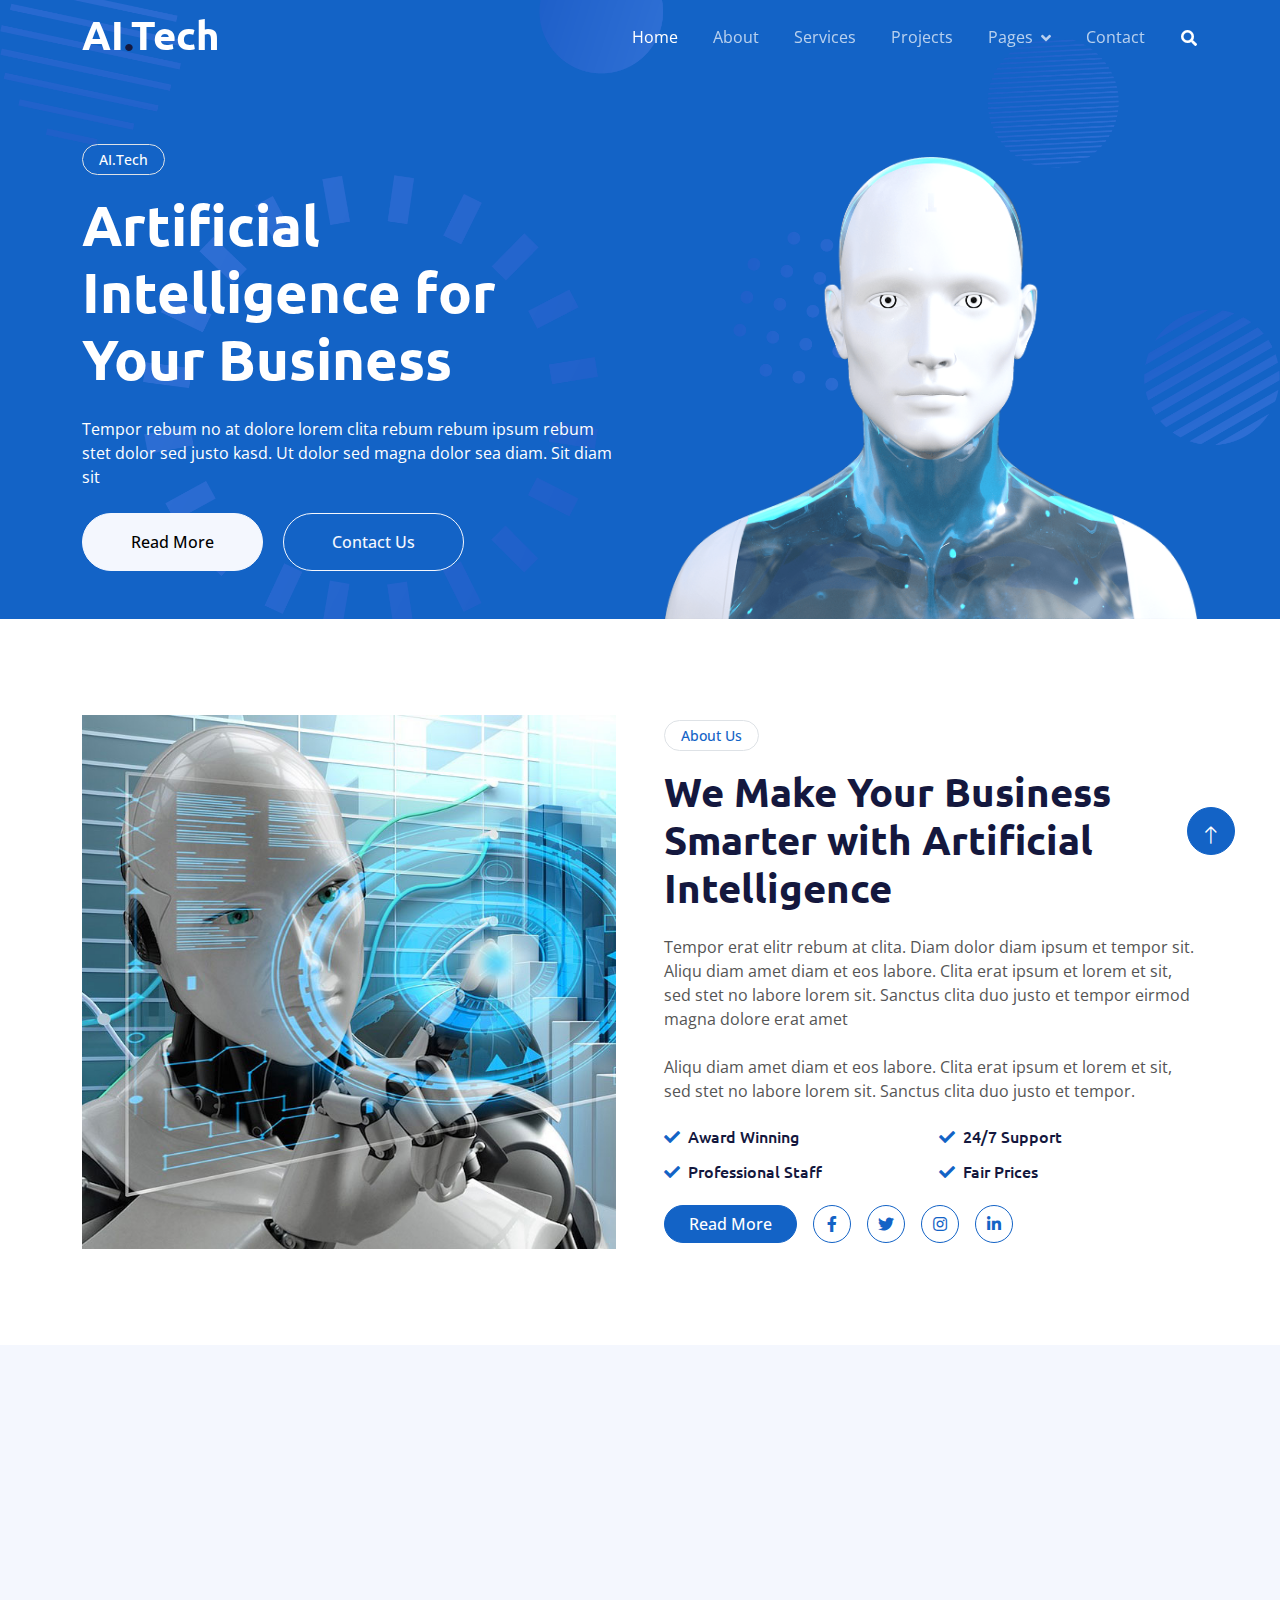
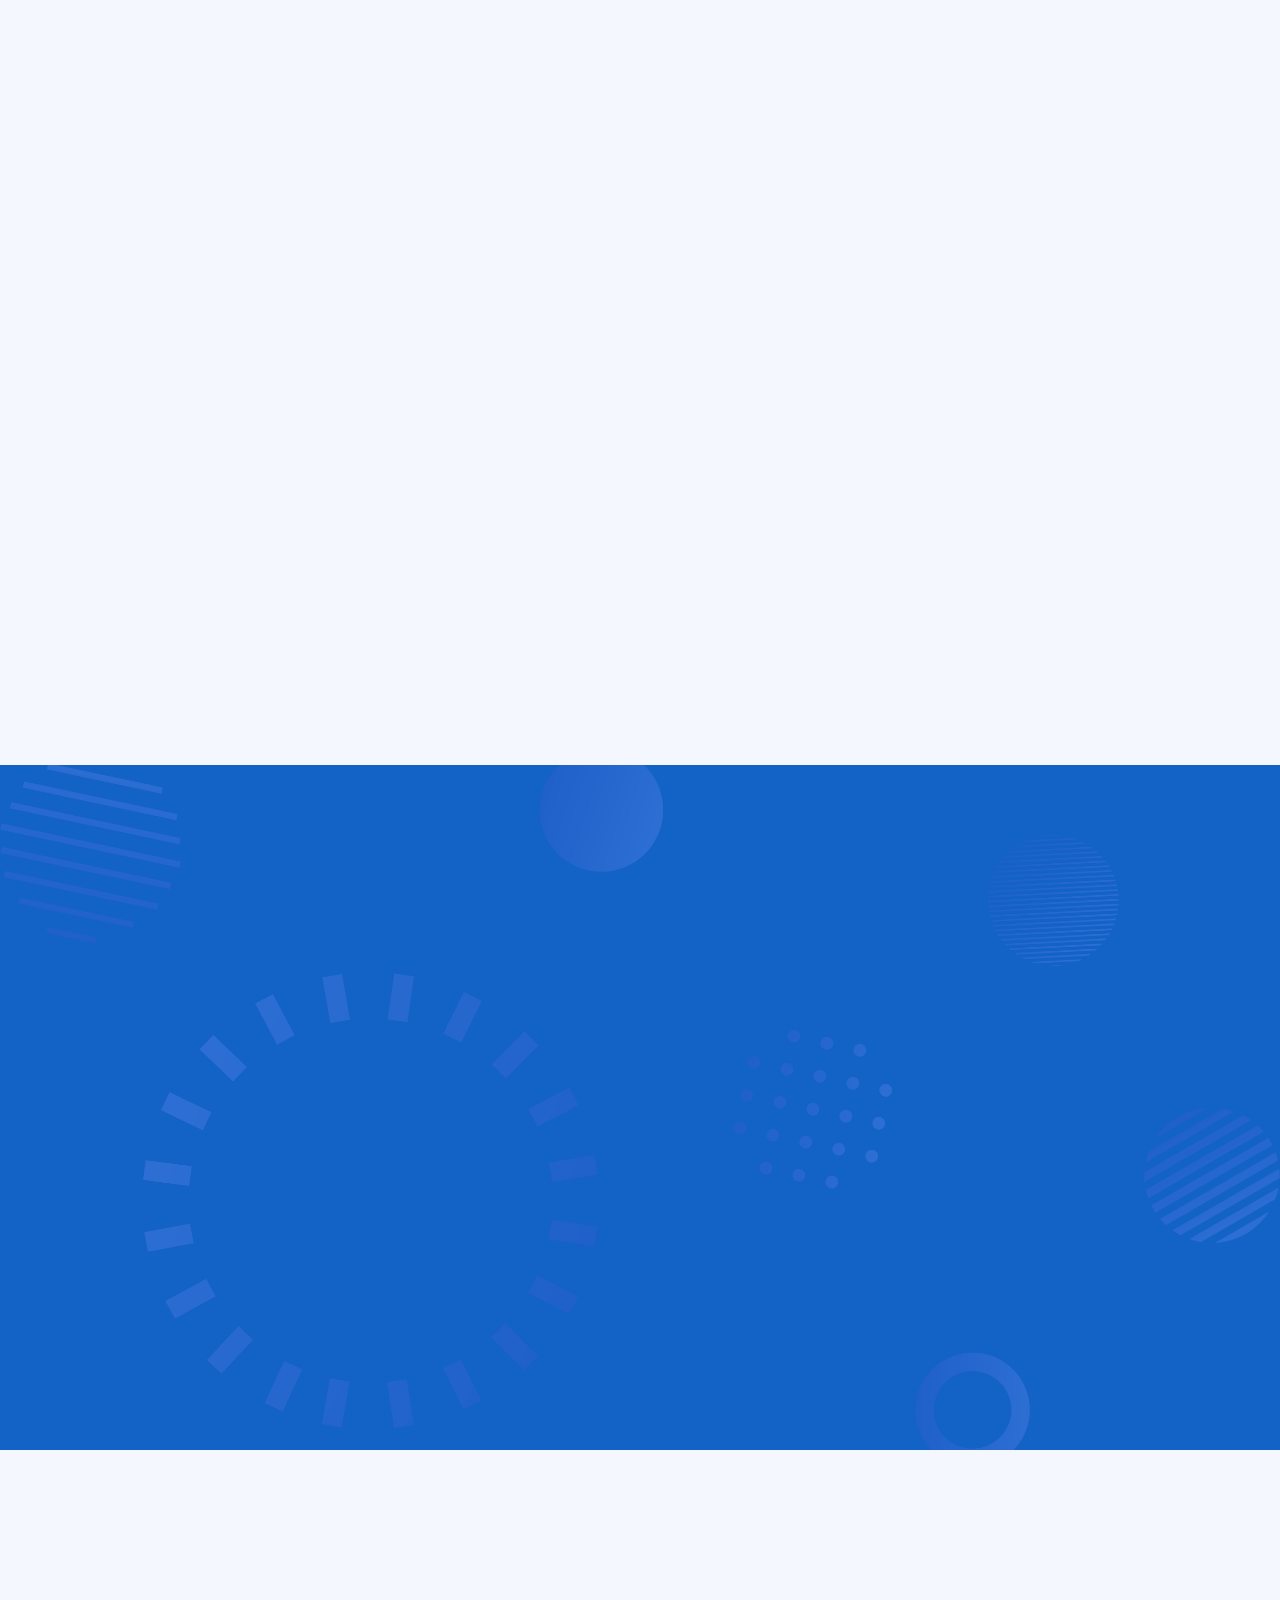
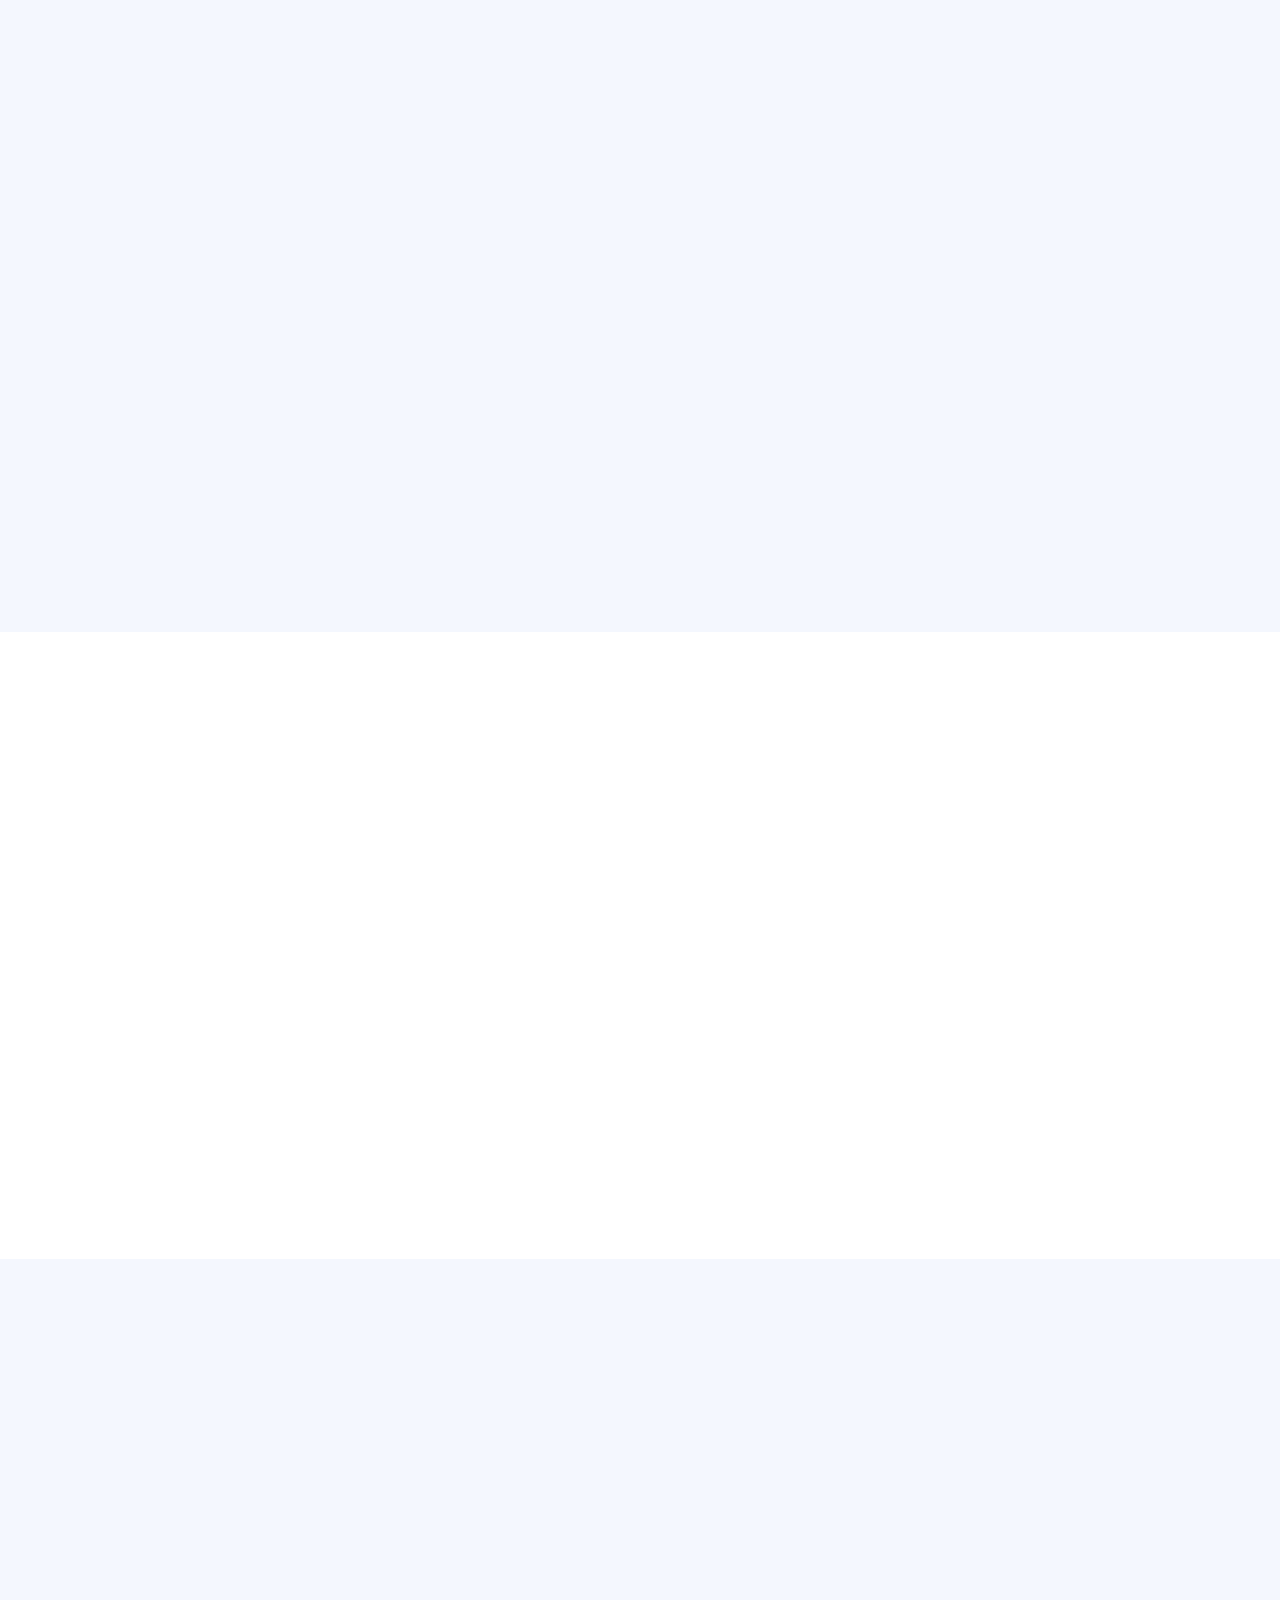
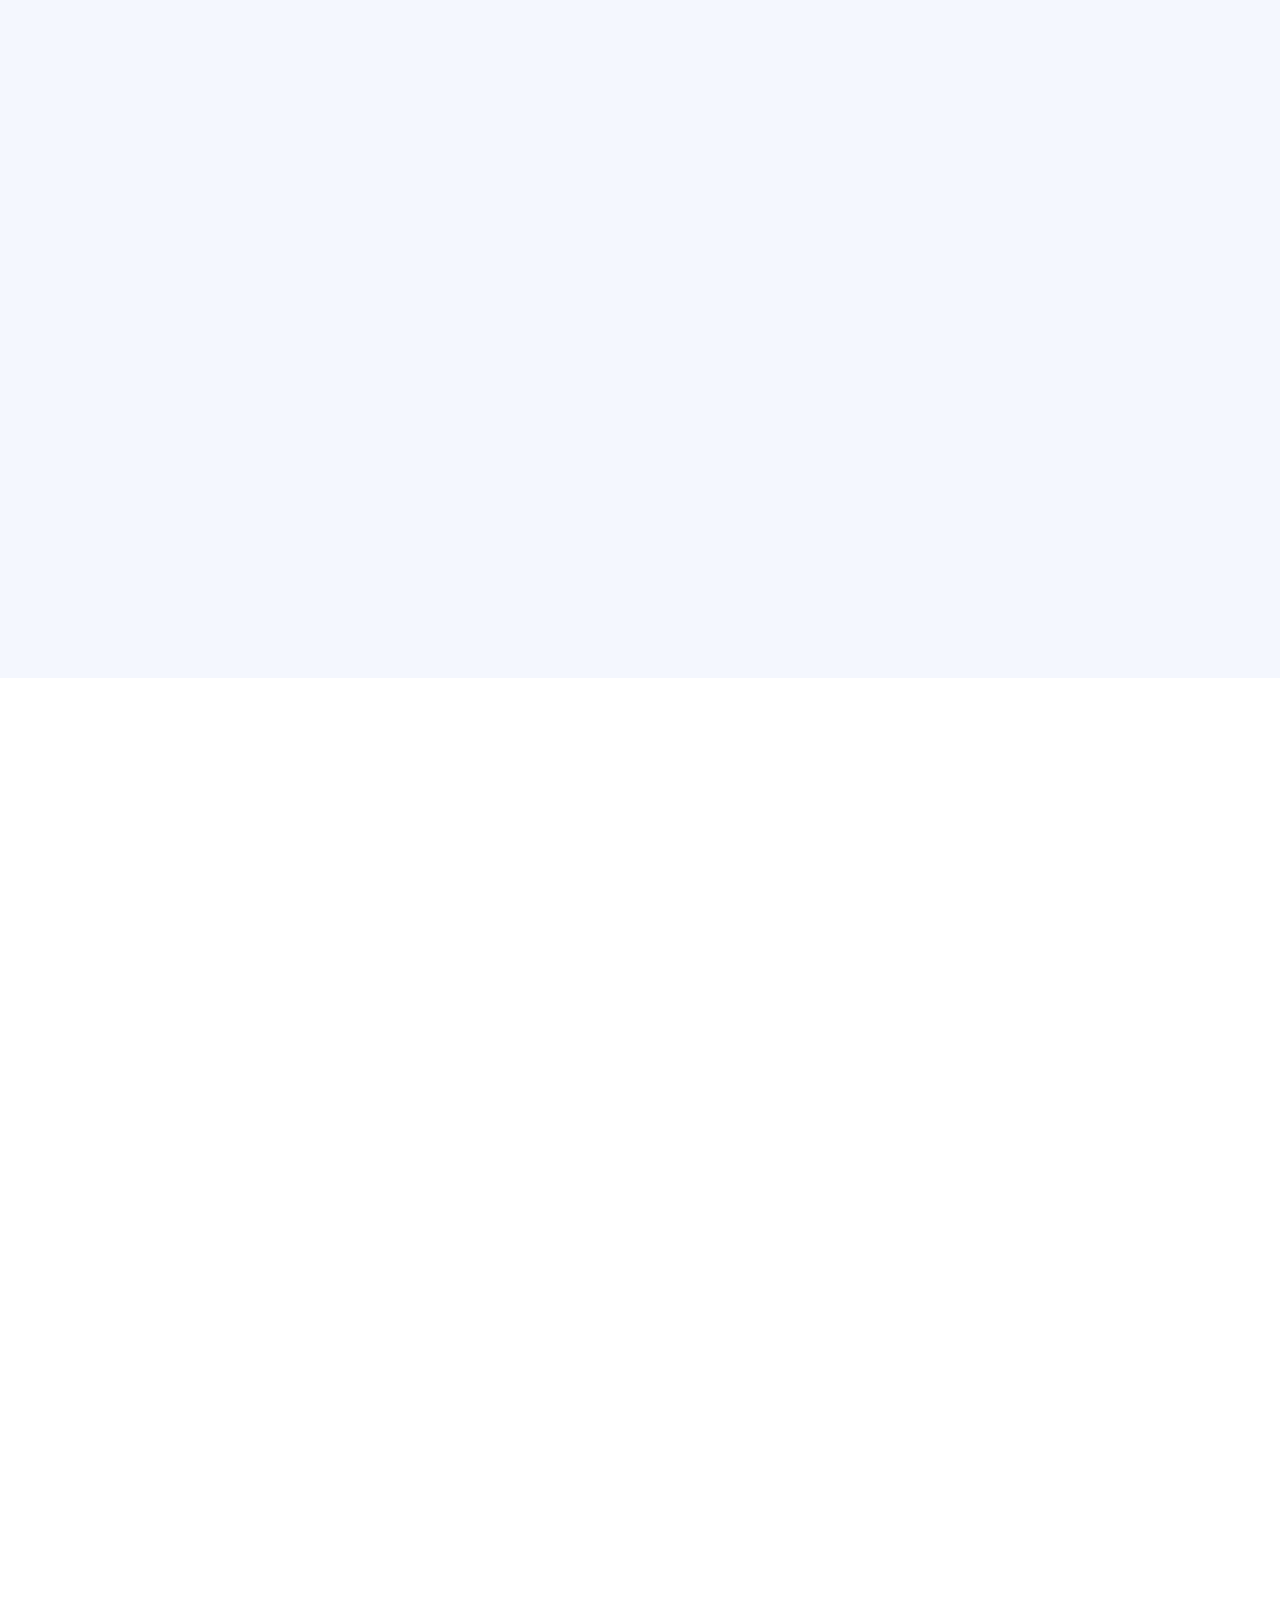
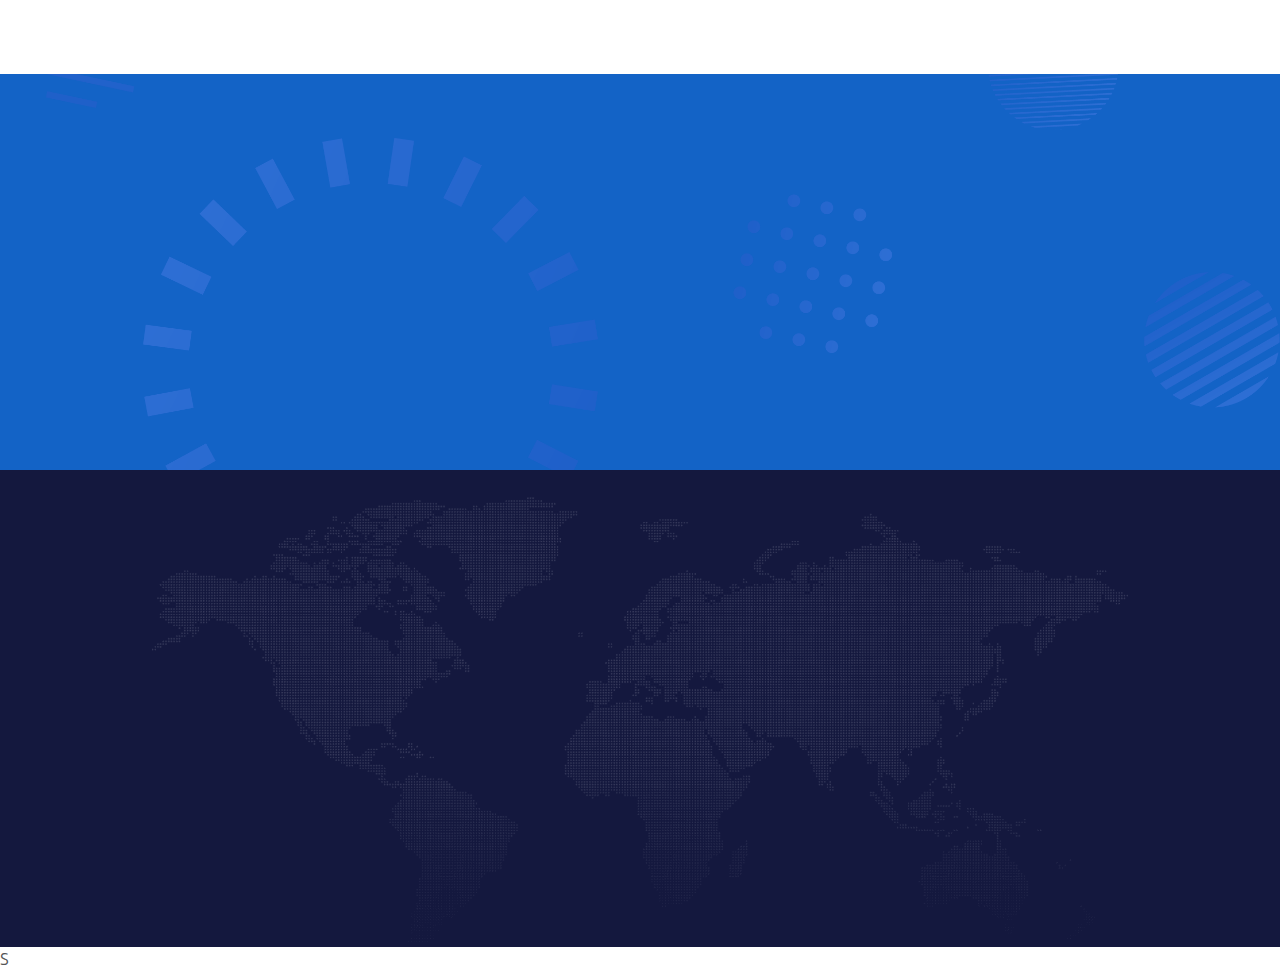
==== index.html @ c47f3b53 "Add files via upload" ====
<!DOCTYPE html>
<html lang="en">

<head>
    <meta charset="utf-8">
    <title> Artificial Intelligence</title>
    <meta content="width=device-width, initial-scale=1.0" name="viewport">
    <meta content="" name="keywords">
    <meta content="" name="description">

    <!-- Favicon -->
    <link href="img/favicon.ico" rel="icon">

    <!-- Google Web Fonts -->
    <link rel="preconnect" href="https://fonts.googleapis.com">
    <link rel="preconnect" href="https://fonts.gstatic.com" crossorigin>
    <link href="https://fonts.googleapis.com/css2?family=Open+Sans:wght@400;600&family=Ubuntu:wght@500;700&display=swap"
        rel="stylesheet">

    <!-- Icon Font Stylesheet -->
    <link href="https://cdnjs.cloudflare.com/ajax/libs/font-awesome/5.10.0/css/all.min.css" rel="stylesheet">
    <link href="https://cdn.jsdelivr.net/npm/bootstrap-icons@1.4.1/font/bootstrap-icons.css" rel="stylesheet">

    <!-- Libraries Stylesheet -->
    <link href="lib/animated/animate.min.css" rel="stylesheet">
    <link href="lib/owlcarousel/assets/owl.carousel.min.css" rel="stylesheet">

    <!-- Customized Bootstrap Stylesheet -->
    <link href="css/bootstrap.min.css" rel="stylesheet">

    <!-- Template Stylesheet -->
    <link href="css/style.css" rel="stylesheet">
</head>

<body>
    <!-- Spinner Start -->
    <div id="spinner"
        class="show bg-white position-fixed translate-middle w-100 vh-100 top-50 start-50 d-flex align-items-center justify-content-center">
        <div class="spinner-grow text-primary" style="width: 3rem; height: 3rem;" role="status">
            <span class="sr-only">Loading...</span>
        </div>
    </div>
    <!-- Spinner End -->


    <!-- Navbar Start -->
    <div class="container-fluid sticky-top">
        <div class="container">
            <nav class="navbar navbar-expand-lg navbar-dark p-0">
                <a href="index.html" class="navbar-brand">
                    <h1 class="text-white">AI<span class="text-dark">.</span>Tech</h1>
                </a>
                <button type="button" class="navbar-toggler ms-auto me-0" data-bs-toggle="collapse"
                    data-bs-target="#navbarCollapse">
                    <span class="navbar-toggler-icon"></span>
                </button>
                <div class="collapse navbar-collapse" id="navbarCollapse">
                    <div class="navbar-nav ms-auto">
                        <a href="index.html" class="nav-item nav-link active">Home</a>
                        <a href="about.html" class="nav-item nav-link">About</a>
                        <a href="service.html" class="nav-item nav-link">Services</a>
                        <a href="project.html" class="nav-item nav-link">Projects</a>
                        <div class="nav-item dropdown">
                            <a href="#" class="nav-link dropdown-toggle" data-bs-toggle="dropdown">Pages</a>
                            <div class="dropdown-menu bg-light mt-2">
                                <a href="feature.html" class="dropdown-item">Features</a>
                                <a href="team.html" class="dropdown-item">Our Team</a>
                                <a href="faq.html" class="dropdown-item">FAQs</a>
                                <a href="testimonial.html" class="dropdown-item">Testimonial</a>
                                <a href="404.html" class="dropdown-item">404 Page</a>
                            </div>
                        </div>
                        <a href="contact.html" class="nav-item nav-link">Contact</a>
                    </div>
                    <butaton type="button" class="btn text-white p-0 d-none d-lg-block" data-bs-toggle="modal"
                        data-bs-target="#searchModal"><i class="fa fa-search"></i></butaton>
                </div>
            </nav>
        </div>
    </div>
    <!-- Navbar End -->


    <!-- Hero Start -->
    <div class="container-fluid pt-5 bg-primary hero-header mb-5">
        <div class="container pt-5">
            <div class="row g-5 pt-5">
                <div class="col-lg-6 align-self-center text-center text-lg-start mb-lg-5">
                    <div class="btn btn-sm border rounded-pill text-white px-3 mb-3 animated slideInRight">AI.Tech</div>
                    <h1 class="display-4 text-white mb-4 animated slideInRight">Artificial Intelligence for Your Business</h1>
                    <p class="text-white mb-4 animated slideInRight">Tempor rebum no at dolore lorem clita rebum rebum ipsum
                        rebum stet dolor sed justo kasd. Ut dolor sed magna dolor sea diam. Sit diam sit</p>
                    <a href="" class="btn btn-light py-sm-3 px-sm-5 rounded-pill me-3 animated slideInRight">Read More</a>
                    <a href="" class="btn btn-outline-light py-sm-3 px-sm-5 rounded-pill animated slideInRight">Contact Us</a>
                </div>
                <div class="col-lg-6 align-self-end text-center text-lg-end">
                    <img class="img-fluid" src="img/hero-img.png" alt="">
                </div>
            </div>
        </div>
    </div>
    <!-- Hero End -->


    <!-- Full Screen Search Start -->
    <div class="modal fade" id="searchModal" tabindex="-1">
        <div class="modal-dialog modal-fullscreen">
            <div class="modal-content" style="background: rgba(20, 24, 62, 0.7);">
                <div class="modal-header border-0">
                    <button type="button" class="btn btn-square bg-white btn-close" data-bs-dismiss="modal"
                        aria-label="Close"></button>
                </div>
                <div class="modal-body d-flex align-items-center justify-content-center">
                    <div class="input-group" style="max-width: 600px;">
                        <input type="text" class="form-control bg-transparent border-light p-3"
                            placeholder="Type search keyword">
                        <button class="btn btn-light px-4"><i class="bi bi-search"></i></button>
                    </div>
                </div>
            </div>
        </div>
    </div>
    <!-- Full Screen Search End -->


    <!-- About Start -->
    <div class="container-fluid py-5">
        <div class="container">
            <div class="row g-5 align-items-center">
                <div class="col-lg-6 wow fadeIn" data-wow-delay="0.1s">
                    <div class="about-img">
                        <img class="img-fluid" src="img/about-img.jpg">
                    </div>
                </div>
                <div class="col-lg-6 wow fadeIn" data-wow-delay="0.5s">
                    <div class="btn btn-sm border rounded-pill text-primary px-3 mb-3">About Us</div>
                    <h1 class="mb-4">We Make Your Business Smarter with Artificial Intelligence</h1>
                    <p class="mb-4">Tempor erat elitr rebum at clita. Diam dolor diam ipsum et tempor sit. Aliqu diam
                        amet diam et eos labore. Clita erat ipsum et lorem et sit, sed stet no labore lorem sit. Sanctus
                        clita duo justo et tempor eirmod magna dolore erat amet</p>
                    <p class="mb-4">Aliqu diam amet diam et eos labore. Clita erat ipsum et lorem et sit, sed stet no
                        labore lorem sit. Sanctus clita duo justo et tempor.</p>
                    <div class="row g-3">
                        <div class="col-sm-6">
                            <h6 class="mb-3"><i class="fa fa-check text-primary me-2"></i>Award Winning</h6>
                            <h6 class="mb-0"><i class="fa fa-check text-primary me-2"></i>Professional Staff</h6>
                        </div>
                        <div class="col-sm-6">
                            <h6 class="mb-3"><i class="fa fa-check text-primary me-2"></i>24/7 Support</h6>
                            <h6 class="mb-0"><i class="fa fa-check text-primary me-2"></i>Fair Prices</h6>
                        </div>
                    </div>
                    <div class="d-flex align-items-center mt-4">
                        <a class="btn btn-primary rounded-pill px-4 me-3" href="">Read More</a>
                        <a class="btn btn-outline-primary btn-square me-3" href=""><i class="fab fa-facebook-f"></i></a>
                        <a class="btn btn-outline-primary btn-square me-3" href=""><i class="fab fa-twitter"></i></a>
                        <a class="btn btn-outline-primary btn-square me-3" href=""><i class="fab fa-instagram"></i></a>
                        <a class="btn btn-outline-primary btn-square" href=""><i class="fab fa-linkedin-in"></i></a>
                    </div>
                </div>
            </div>
        </div>
    </div>
    <!-- About End -->


    <!-- Service Start -->
    <div class="container-fluid bg-light mt-5 py-5">
        <div class="container py-5">
            <div class="row g-5 align-items-center">
                <div class="col-lg-5 wow fadeIn" data-wow-delay="0.1s">
                    <div class="btn btn-sm border rounded-pill text-primary px-3 mb-3">Our Services</div>
                    <h1 class="mb-4">Our Excellent AI Solutions for Your Business</h1>
                    <p class="mb-4">Tempor erat elitr rebum at clita. Diam dolor diam ipsum et tempor sit. Aliqu diam
                        amet diam et eos labore. Clita erat ipsum et lorem et sit, sed stet no labore lorem sit. Sanctus
                        clita duo justo et tempor eirmod magna dolore erat amet</p>
                    <a class="btn btn-primary rounded-pill px-4" href="">Read More</a>
                </div>
                <div class="col-lg-7">
                    <div class="row g-4">
                        <div class="col-md-6">
                            <div class="row g-4">
                                <div class="col-12 wow fadeIn" data-wow-delay="0.1s">
                                    <div class="service-item d-flex flex-column justify-content-center text-center rounded">
                                        <div class="service-icon btn-square">
                                            <i class="fa fa-robot fa-2x"></i>
                                        </div>
                                        <h5 class="mb-3">Robotic Automation</h5>
                                        <p>Erat ipsum justo amet duo et elitr dolor, est duo duo eos lorem sed diam stet
                                            diam sed stet lorem.</p>
                                        <a class="btn px-3 mt-auto mx-auto" href="">Read More</a>
                                    </div>
                                </div>
                                <div class="col-12 wow fadeIn" data-wow-delay="0.5s">
                                    <div class="service-item d-flex flex-column justify-content-center text-center rounded">
                                        <div class="service-icon btn-square">
                                            <i class="fa fa-power-off fa-2x"></i>
                                        </div>
                                        <h5 class="mb-3">Machine learning</h5>
                                        <p>Erat ipsum justo amet duo et elitr dolor, est duo duo eos lorem sed diam stet
                                            diam sed stet lorem.</p>
                                        <a class="btn px-3 mt-auto mx-auto" href="">Read More</a>
                                    </div>
                                </div>
                            </div>
                        </div>
                        <div class="col-md-6 pt-md-4">
                            <div class="row g-4">
                                <div class="col-12 wow fadeIn" data-wow-delay="0.3s">
                                    <div class="service-item d-flex flex-column justify-content-center text-center rounded">
                                        <div class="service-icon btn-square">
                                            <i class="fa fa-graduation-cap fa-2x"></i>
                                        </div>
                                        <h5 class="mb-3">Education & Science</h5>
                                        <p>Erat ipsum justo amet duo et elitr dolor, est duo duo eos lorem sed diam stet
                                            diam sed stet lorem.</p>
                                        <a class="btn px-3 mt-auto mx-auto" href="">Read More</a>
                                    </div>
                                </div>
                                <div class="col-12 wow fadeIn" data-wow-delay="0.7s">
                                    <div class="service-item d-flex flex-column justify-content-center text-center rounded">
                                        <div class="service-icon btn-square">
                                            <i class="fa fa-brain fa-2x"></i>
                                        </div>
                                        <h5 class="mb-3">Predictive Analysis</h5>
                                        <p>Erat ipsum justo amet duo et elitr dolor, est duo duo eos lorem sed diam stet
                                            diam sed stet lorem.</p>
                                        <a class="btn px-3 mt-auto mx-auto" href="">Read More</a>
                                    </div>
                                </div>
                            </div>
                        </div>
                    </div>
                </div>
            </div>
        </div>
    </div>
    <!-- Service End -->


    <!-- Feature Start -->
    <div class="container-fluid bg-primary feature pt-5">
        <div class="container pt-5">
            <div class="row g-5">
                <div class="col-lg-6 align-self-center mb-md-5 pb-md-5 wow fadeIn" data-wow-delay="0.3s">
                    <div class="btn btn-sm border rounded-pill text-white px-3 mb-3">Why Choose Us</div>
                    <h1 class="text-white mb-4">We're Best in AI Industry with 10 Years of Experience</h1>
                    <p class="text-light mb-4">Aliqu diam amet diam et eos labore. Clita erat ipsum et lorem et sit, sed
                        stet no labore lorem sit. Sanctus clita duo justo et tempor</p>
                    <div class="d-flex align-items-center text-white mb-3">
                        <div class="btn-sm-square bg-white text-primary rounded-circle me-3">
                            <i class="fa fa-check"></i>
                        </div>
                        <span>Diam dolor diam ipsum et tempor sit</span>
                    </div>
                    <div class="d-flex align-items-center text-white mb-3">
                        <div class="btn-sm-square bg-white text-primary rounded-circle me-3">
                            <i class="fa fa-check"></i>
                        </div>
                        <span>Diam dolor diam ipsum et tempor sit</span>
                    </div>
                    <div class="d-flex align-items-center text-white mb-3">
                        <div class="btn-sm-square bg-white text-primary rounded-circle me-3">
                            <i class="fa fa-check"></i>
                        </div>
                        <span>Diam dolor diam ipsum et tempor sit</span>
                    </div>
                    <div class="row g-4 pt-3">
                        <div class="col-sm-6">
                            <div class="d-flex rounded p-3" style="background: rgba(256, 256, 256, 0.1);">
                                <i class="fa fa-users fa-3x text-white"></i>
                                <div class="ms-3">
                                    <h2 class="text-white mb-0" data-toggle="counter-up">9999</h2>
                                    <p class="text-white mb-0">Happy Clients</p>
                                </div>
                            </div>
                        </div>
                        <div class="col-sm-6">
                            <div class="d-flex rounded p-3" style="background: rgba(256, 256, 256, 0.1);">
                                <i class="fa fa-check fa-3x text-white"></i>
                                <div class="ms-3">
                                    <h2 class="text-white mb-0" data-toggle="counter-up">9999</h2>
                                    <p class="text-white mb-0">Project Complete</p>
                                </div>
                            </div>
                        </div>
                    </div>
                </div>
                <div class="col-lg-6 align-self-end text-center text-md-end wow fadeIn" data-wow-delay="0.5s">
                    <img class="img-fluid" src="img/feature.png" alt="">
                </div>
            </div>
        </div>
    </div>
    <!-- Feature End -->


    <!-- Case Start -->
    <div class="container-fluid bg-light py-5">
        <div class="container py-5">
            <div class="mx-auto text-center wow fadeIn" data-wow-delay="0.1s" style="max-width: 500px;">
                <div class="btn btn-sm border rounded-pill text-primary px-3 mb-3">Case Study</div>
                <h1 class="mb-4">Explore Our Recent AI Case Studies</h1>
            </div>
            <div class="row g-4">
                <div class="col-lg-4 wow fadeIn" data-wow-delay="0.3s">
                    <div class="case-item position-relative overflow-hidden rounded mb-2">
                        <img class="img-fluid" src="img/project-1.jpg" alt="">
                        <a class="case-overlay text-decoration-none" href="">
                            <small>Robotic Automation</small>
                            <h5 class="lh-base text-white mb-3">Lorem elitr magna stet eirmod labore amet labore clita
                            </h5>
                            <span class="btn btn-square btn-primary"><i class="fa fa-arrow-right"></i></span>
                        </a>
                    </div>
                </div>
                <div class="col-lg-4 wow fadeIn" data-wow-delay="0.5s">
                    <div class="case-item position-relative overflow-hidden rounded mb-2">
                        <img class="img-fluid" src="img/project-2.jpg" alt="">
                        <a class="case-overlay text-decoration-none" href="">
                            <small>Machine learning</small>
                            <h5 class="lh-base text-white mb-3">Lorem elitr magna stet eirmod labore amet labore clita
                            </h5>
                            <span class="btn btn-square btn-primary"><i class="fa fa-arrow-right"></i></span>
                        </a>
                    </div>
                </div>
                <div class="col-lg-4 wow fadeIn" data-wow-delay="0.7s">
                    <div class="case-item position-relative overflow-hidden rounded mb-2">
                        <img class="img-fluid" src="img/project-3.jpg" alt="">
                        <a class="case-overlay text-decoration-none" href="">
                            <small>Predictive Analysis</small>
                            <h5 class="lh-base text-white mb-3">Lorem elitr magna stet eirmod labore amet labore clita
                            </h5>
                            <span class="btn btn-square btn-primary"><i class="fa fa-arrow-right"></i></span>
                        </a>
                    </div>
                </div>
            </div>
        </div>
    </div>
    <!-- Case End -->


    <!-- FAQs Start -->
    <div class="container-fluid py-5">
        <div class="container py-5">
            <div class="mx-auto text-center wow fadeIn" data-wow-delay="0.1s" style="max-width: 500px;">
                <div class="btn btn-sm border rounded-pill text-primary px-3 mb-3">Popular FAQs</div>
                <h1 class="mb-4">Frequently Asked Questions</h1>
            </div>
            <div class="row">
                <div class="col-lg-6">
                    <div class="accordion" id="accordionFAQ1">
                        <div class="accordion-item wow fadeIn" data-wow-delay="0.1s">
                            <h2 class="accordion-header" id="headingOne">
                                <button class="accordion-button collapsed" type="button" data-bs-toggle="collapse"
                                    data-bs-target="#collapseOne" aria-expanded="false" aria-controls="collapseOne">
                                    How to build a website?
                                </button>
                            </h2>
                            <div id="collapseOne" class="accordion-collapse collapse" aria-labelledby="headingOne"
                                data-bs-parent="#accordionFAQ1">
                                <div class="accordion-body">
                                    Dolor nonumy tempor elitr et rebum ipsum sit duo duo. Diam sed sed magna et magna diam aliquyam amet dolore ipsum erat duo. Sit rebum magna duo labore no diam.
                                </div>
                            </div>
                        </div>
                        <div class="accordion-item wow fadeIn" data-wow-delay="0.2s">
                            <h2 class="accordion-header" id="headingTwo">
                                <button class="accordion-button collapsed" type="button" data-bs-toggle="collapse"
                                    data-bs-target="#collapseTwo" aria-expanded="false" aria-controls="collapseTwo">
                                    How long will it take to get a new website?
                                </button>
                            </h2>
                            <div id="collapseTwo" class="accordion-collapse collapse" aria-labelledby="headingTwo"
                                data-bs-parent="#accordionFAQ1">
                                <div class="accordion-body">
                                    Dolor nonumy tempor elitr et rebum ipsum sit duo duo. Diam sed sed magna et magna diam aliquyam amet dolore ipsum erat duo. Sit rebum magna duo labore no diam.
                                </div>
                            </div>
                        </div>
                        <div class="accordion-item wow fadeIn" data-wow-delay="0.3s">
                            <h2 class="accordion-header" id="headingThree">
                                <button class="accordion-button collapsed" type="button" data-bs-toggle="collapse"
                                    data-bs-target="#collapseThree" aria-expanded="false" aria-controls="collapseThree">
                                    Do you only create HTML websites?
                                </button>
                            </h2>
                            <div id="collapseThree" class="accordion-collapse collapse" aria-labelledby="headingThree"
                                data-bs-parent="#accordionFAQ1">
                                <div class="accordion-body">
                                    Dolor nonumy tempor elitr et rebum ipsum sit duo duo. Diam sed sed magna et magna diam aliquyam amet dolore ipsum erat duo. Sit rebum magna duo labore no diam.
                                </div>
                            </div>
                        </div>
                        <div class="accordion-item wow fadeIn" data-wow-delay="0.4s">
                            <h2 class="accordion-header" id="headingFour">
                                <button class="accordion-button collapsed" type="button" data-bs-toggle="collapse"
                                    data-bs-target="#collapseFour" aria-expanded="true" aria-controls="collapseFour">
                                    Will my website be mobile-friendly?
                                </button>
                            </h2>
                            <div id="collapseFour" class="accordion-collapse collapse" aria-labelledby="headingFour"
                                data-bs-parent="#accordionFAQ1">
                                <div class="accordion-body">
                                    Dolor nonumy tempor elitr et rebum ipsum sit duo duo. Diam sed sed magna et magna diam aliquyam amet dolore ipsum erat duo. Sit rebum magna duo labore no diam.
                                </div>
                            </div>
                        </div>
                    </div>
                </div>
                <div class="col-lg-6">
                    <div class="accordion" id="accordionFAQ2">
                        <div class="accordion-item wow fadeIn" data-wow-delay="0.5s">
                            <h2 class="accordion-header" id="headingFive">
                                <button class="accordion-button collapsed" type="button" data-bs-toggle="collapse"
                                    data-bs-target="#collapseFive" aria-expanded="false" aria-controls="collapseFive">
                                    Will you maintain my site for me?
                                </button>
                            </h2>
                            <div id="collapseFive" class="accordion-collapse collapse" aria-labelledby="headingFive"
                                data-bs-parent="#accordionFAQ2">
                                <div class="accordion-body">
                                    Dolor nonumy tempor elitr et rebum ipsum sit duo duo. Diam sed sed magna et magna diam aliquyam amet dolore ipsum erat duo. Sit rebum magna duo labore no diam.
                                </div>
                            </div>
                        </div>
                        <div class="accordion-item wow fadeIn" data-wow-delay="0.6s">
                            <h2 class="accordion-header" id="headingSix">
                                <button class="accordion-button collapsed" type="button" data-bs-toggle="collapse"
                                    data-bs-target="#collapseSix" aria-expanded="false" aria-controls="collapseSix">
                                    I’m on a strict budget. Do you have any low cost options?
                                </button>
                            </h2>
                            <div id="collapseSix" class="accordion-collapse collapse" aria-labelledby="headingSix"
                                data-bs-parent="#accordionFAQ2">
                                <div class="accordion-body">
                                    Dolor nonumy tempor elitr et rebum ipsum sit duo duo. Diam sed sed magna et magna diam aliquyam amet dolore ipsum erat duo. Sit rebum magna duo labore no diam.
                                </div>
                            </div>
                        </div>
                        <div class="accordion-item wow fadeIn" data-wow-delay="0.7s">
                            <h2 class="accordion-header" id="headingSeven">
                                <button class="accordion-button collapsed" type="button" data-bs-toggle="collapse"
                                    data-bs-target="#collapseSeven" aria-expanded="false" aria-controls="collapseSeven">
                                    Will you maintain my site for me?
                                </button>
                            </h2>
                            <div id="collapseSeven" class="accordion-collapse collapse" aria-labelledby="headingSeven"
                                data-bs-parent="#accordionFAQ2">
                                <div class="accordion-body">
                                    Dolor nonumy tempor elitr et rebum ipsum sit duo duo. Diam sed sed magna et magna diam aliquyam amet dolore ipsum erat duo. Sit rebum magna duo labore no diam.
                                </div>
                            </div>
                        </div>
                        <div class="accordion-item wow fadeIn" data-wow-delay="0.8s">
                            <h2 class="accordion-header" id="headingEight">
                                <button class="accordion-button collapsed" type="button" data-bs-toggle="collapse"
                                    data-bs-target="#collapseEight" aria-expanded="false" aria-controls="collapseEight">
                                    I’m on a strict budget. Do you have any low cost options?
                                </button>
                            </h2>
                            <div id="collapseEight" class="accordion-collapse collapse" aria-labelledby="headingEight"
                                data-bs-parent="#accordionFAQ2">
                                <div class="accordion-body">
                                    Dolor nonumy tempor elitr et rebum ipsum sit duo duo. Diam sed sed magna et magna diam aliquyam amet dolore ipsum erat duo. Sit rebum magna duo labore no diam.
                                </div>
                            </div>
                        </div>
                    </div>
                </div>
            </div>
        </div>
    </div>
    <!-- FAQs Start -->


    <!-- Team Start -->
    <div class="container-fluid bg-light py-5">
        <div class="container py-5">
            <div class="row g-5 align-items-center">
                <div class="col-lg-5 wow fadeIn" data-wow-delay="0.1s">
                    <div class="btn btn-sm border rounded-pill text-primary px-3 mb-3">Our Team</div>
                    <h1 class="mb-4">Meet Our Experienced Team Members</h1>
                    <p class="mb-4">Tempor erat elitr rebum at clita. Diam dolor diam ipsum et tempor sit. Aliqu diam
                        amet diam et eos labore. Clita erat ipsum et lorem et sit, sed stet no labore lorem sit. Sanctus
                        clita duo justo et tempor eirmod magna dolore erat amet</p>
                    <a class="btn btn-primary rounded-pill px-4" href="">Read More</a>
                </div>
                <div class="col-lg-7">
                    <div class="row g-4">
                        <div class="col-md-6">
                            <div class="row g-4">
                                <div class="col-12 wow fadeIn" data-wow-delay="0.1s">
                                    <div class="team-item bg-white text-center rounded p-4 pt-0">
                                        <img class="img-fluid rounded-circle p-4" src="img/team-1.jpg" alt="">
                                        <h5 class="mb-0">Boris Johnson</h5>
                                        <small>Founder & CEO</small>
                                        <div class="d-flex justify-content-center mt-3">
                                            <a class="btn btn-square btn-primary m-1" href=""><i
                                                    class="fab fa-facebook-f"></i></a>
                                            <a class="btn btn-square btn-primary m-1" href=""><i
                                                    class="fab fa-twitter"></i></a>
                                            <a class="btn btn-square btn-primary m-1" href=""><i
                                                    class="fab fa-instagram"></i></a>
                                            <a class="btn btn-square btn-primary m-1" href=""><i
                                                    class="fab fa-linkedin-in"></i></a>
                                        </div>
                                    </div>
                                </div>
                                <div class="col-12 wow fadeIn" data-wow-delay="0.5s">
                                    <div class="team-item bg-white text-center rounded p-4 pt-0">
                                        <img class="img-fluid rounded-circle p-4" src="img/team-2.jpg" alt="">
                                        <h5 class="mb-0">Adam Crew</h5>
                                        <small>Executive Manager</small>
                                        <div class="d-flex justify-content-center mt-3">
                                            <a class="btn btn-square btn-primary m-1" href=""><i
                                                    class="fab fa-facebook-f"></i></a>
                                            <a class="btn btn-square btn-primary m-1" href=""><i
                                                    class="fab fa-twitter"></i></a>
                                            <a class="btn btn-square btn-primary m-1" href=""><i
                                                    class="fab fa-instagram"></i></a>
                                            <a class="btn btn-square btn-primary m-1" href=""><i
                                                    class="fab fa-linkedin-in"></i></a>
                                        </div>
                                    </div>
                                </div>
                            </div>
                        </div>
                        <div class="col-md-6 pt-md-4">
                            <div class="row g-4">
                                <div class="col-12 wow fadeIn" data-wow-delay="0.3s">
                                    <div class="team-item bg-white text-center rounded p-4 pt-0">
                                        <img class="img-fluid rounded-circle p-4" src="img/team-3.jpg" alt="">
                                        <h5 class="mb-0">Kate Winslet</h5>
                                        <small>Co Founder</small>
                                        <div class="d-flex justify-content-center mt-3">
                                            <a class="btn btn-square btn-primary m-1" href=""><i
                                                    class="fab fa-facebook-f"></i></a>
                                            <a class="btn btn-square btn-primary m-1" href=""><i
                                                    class="fab fa-twitter"></i></a>
                                            <a class="btn btn-square btn-primary m-1" href=""><i
                                                    class="fab fa-instagram"></i></a>
                                            <a class="btn btn-square btn-primary m-1" href=""><i
                                                    class="fab fa-linkedin-in"></i></a>
                                        </div>
                                    </div>
                                </div>
                                <div class="col-12 wow fadeIn" data-wow-delay="0.7s">
                                    <div class="team-item bg-white text-center rounded p-4 pt-0">
                                        <img class="img-fluid rounded-circle p-4" src="img/team-4.jpg" alt="">
                                        <h5 class="mb-0">Cody Gardner</h5>
                                        <small>Project Manager</small>
                                        <div class="d-flex justify-content-center mt-3">
                                            <a class="btn btn-square btn-primary m-1" href=""><i
                                                    class="fab fa-facebook-f"></i></a>
                                            <a class="btn btn-square btn-primary m-1" href=""><i
                                                    class="fab fa-twitter"></i></a>
                                            <a class="btn btn-square btn-primary m-1" href=""><i
                                                    class="fab fa-instagram"></i></a>
                                            <a class="btn btn-square btn-primary m-1" href=""><i
                                                    class="fab fa-linkedin-in"></i></a>
                                        </div>
                                    </div>
                                </div>
                            </div>
                        </div>
                    </div>
                </div>
            </div>
        </div>
    </div>
    <!-- Team End -->


    <!-- Testimonial Start -->
    <div class="container-xxl py-5">
        <div class="container py-5">
            <div class="row g-5">
                <div class="col-lg-5 wow fadeIn" data-wow-delay="0.1s">
                    <div class="btn btn-sm border rounded-pill text-primary px-3 mb-3">Testimonial</div>
                    <h1 class="mb-4">What Say Our Clients!</h1>
                    <p class="mb-4">Tempor erat elitr rebum at clita. Diam dolor diam ipsum et tempor sit. Aliqu diam
                        amet diam et eos labore. Clita erat ipsum et lorem et sit, sed stet no labore lorem sit. Sanctus
                        clita duo justo et tempor eirmod magna dolore erat amet</p>
                    <a class="btn btn-primary rounded-pill px-4" href="">Read More</a>
                </div>
                <div class="col-lg-7 wow fadeIn" data-wow-delay="0.5s">
                    <div class="owl-carousel testimonial-carousel border-start border-primary">
                        <div class="testimonial-item ps-5">
                            <i class="fa fa-quote-left fa-2x text-primary mb-3"></i>
                            <p class="fs-4">Aliqu diam amet diam et eos labore. Clita erat ipsum et lorem et sit, sed stet no labore lorem sit. Sanctus clita duo justo et tempor eirmod magna dolore erat amet</p>
                            <div class="d-flex align-items-center">
                                <img class="img-fluid flex-shrink-0 rounded-circle" src="img/testimonial-1.jpg"
                                    style="width: 60px; height: 60px;">
                                <div class="ps-3">
                                    <h5 class="mb-1">Client Name</h5>
                                    <span>Profession</span>
                                </div>
                            </div>
                        </div>
                        <div class="testimonial-item ps-5">
                            <i class="fa fa-quote-left fa-2x text-primary mb-3"></i>
                            <p class="fs-4">Aliqu diam amet diam et eos labore. Clita erat ipsum et lorem et sit, sed stet no labore lorem sit. Sanctus clita duo justo et tempor eirmod magna dolore erat amet</p>
                            <div class="d-flex align-items-center">
                                <img class="img-fluid flex-shrink-0 rounded-circle" src="img/testimonial-2.jpg"
                                    style="width: 60px; height: 60px;">
                                <div class="ps-3">
                                    <h5 class="mb-1">Client Name</h5>
                                    <span>Profession</span>
                                </div>
                            </div>
                        </div>
                        <div class="testimonial-item ps-5">
                            <i class="fa fa-quote-left fa-2x text-primary mb-3"></i>
                            <p class="fs-4">Aliqu diam amet diam et eos labore. Clita erat ipsum et lorem et sit, sed stet no labore lorem sit. Sanctus clita duo justo et tempor eirmod magna dolore erat amet</p>
                            <div class="d-flex align-items-center">
                                <img class="img-fluid flex-shrink-0 rounded-circle" src="img/testimonial-3.jpg"
                                    style="width: 60px; height: 60px;">
                                <div class="ps-3">
                                    <h5 class="mb-1">Client Name</h5>
                                    <span>Profession</span>
                                </div>
                            </div>
                        </div>
                    </div>
                </div>
            </div>
        </div>
    </div>
    <!-- Testimonial End -->


    <!-- Newsletter Start -->
    <div class="container-fluid bg-primary newsletter py-5">
        <div class="container">
            <div class="row g-5 align-items-center">
                <div class="col-md-5 ps-lg-0 pt-5 pt-md-0 text-start wow fadeIn" data-wow-delay="0.3s">
                    <img class="img-fluid" src="img/newsletter.png" alt="">
                </div>
                <div class="col-md-7 py-5 newsletter-text wow fadeIn" data-wow-delay="0.5s">
                    <div class="btn btn-sm border rounded-pill text-white px-3 mb-3">Newsletter</div>
                    <h1 class="text-white mb-4">Let's subscribe the newsletter</h1>
                    <div class="position-relative w-100 mt-3 mb-2">
                        <input class="form-control border-0 rounded-pill w-100 ps-4 pe-5" type="text"
                            placeholder="Enter Your Email" style="height: 48px;">
                        <button type="button" class="btn shadow-none position-absolute top-0 end-0 mt-1 me-2"><i
                                class="fa fa-paper-plane text-primary fs-4"></i></button>
                    </div>
                    <small class="text-white-50">Diam sed sed dolor stet amet eirmod</small>
                </div>
            </div>
        </div>
    </div>
    <!-- Newsletter End -->


    <!-- Footer Start -->
    <div class="container-fluid bg-dark text-white-50 footer pt-5">
        <div class="container py-5">
            <div class="row g-5">
                <div class="col-md-6 col-lg-3 wow fadeIn" data-wow-delay="0.1s">
                    <a href="index.html" class="d-inline-block mb-3">
                        <h1 class="text-white">AI<span class="text-primary">.</span>Tech</h1>
                    </a>
                    <p class="mb-0">Tempor erat elitr rebum at clita. Diam dolor diam ipsum et tempor sit. Aliqu diam
                        amet diam et eos labore. Clita erat ipsum et lorem et sit, sed stet no labore lorem sit. Sanctus
                        clita duo justo et tempor</p>
                </div>
                <div class="col-md-6 col-lg-3 wow fadeIn" data-wow-delay="0.3s">
                    <h5 class="text-white mb-4">Get In Touch</h5>
                    <p><i class="fa fa-map-marker-alt me-3"></i>123 Street, New York, USA</p>
                    <p><i class="fa fa-phone-alt me-3"></i>+012 345 67890</p>
                    <p><i class="fa fa-envelope me-3"></i>info@example.com</p>
                    <div class="d-flex pt-2">
                        <a class="btn btn-outline-light btn-social" href=""><i class="fab fa-twitter"></i></a>
                        <a class="btn btn-outline-light btn-social" href=""><i class="fab fa-facebook-f"></i></a>
                        <a class="btn btn-outline-light btn-social" href=""><i class="fab fa-youtube"></i></a>
                        <a class="btn btn-outline-light btn-social" href=""><i class="fab fa-instagram"></i></a>
                        <a class="btn btn-outline-light btn-social" href=""><i class="fab fa-linkedin-in"></i></a>
                    </div>
                </div>
                <div class="col-md-6 col-lg-3 wow fadeIn" data-wow-delay="0.5s">
                    <h5 class="text-white mb-4">Popular Link</h5>
                    <a class="btn btn-link" href="">About Us</a>
                    <a class="btn btn-link" href="">Contact Us</a>
                    <a class="btn btn-link" href="">Privacy Policy</a>
                    <a class="btn btn-link" href="">Terms & Condition</a>
                    <a class="btn btn-link" href="">Career</a>
                </div>
                <div class="col-md-6 col-lg-3 wow fadeIn" data-wow-delay="0.7s">
                    <h5 class="text-white mb-4">Our Services</h5>
                    <a class="btn btn-link" href="">Robotic Automation</a>
                    <a class="btn btn-link" href="">Machine learning</a>
                    <a class="btn btn-link" href="">Predictive Analysis</a>
                    <a class="btn btn-link" href="">Data Science</a>
                    <a class="btn btn-link" href="">Robot Technology</a>
                </div>
            </div>
        </div>
        <div class="container wow fadeIn" data-wow-delay="0.1s">
            <div class="copyright">
                <div class="row">
                    <div class="col-md-6 text-center text-md-start mb-3 mb-md-0">
                        &copy; <a class="border-bottom" href="#">Your Site Name</a>, All Right Reserved.

                        <!--/*** This template is free as long as you keep the footer author’s credit link/attribution link/backlink. If you'd like to use the template without the footer author’s credit link/attribution link/backlink, you can purchase the Credit Removal License from "https://htmlcodex.com/credit-removal". Thank you for your support. ***/-->
                        Designed By <a class="border-bottom" href="https://htmlcodex.com">HTML Codex</a> Distributed By <a class="border-bottom" href="https://themewagon.com">ThemeWagon</a>
                    </div>
                    <div class="col-md-6 text-center text-md-end">
                        <div class="footer-menu">
                            <a href="">Home</a>
                            <a href="">Cookies</a>
                            <a href="">Help</a>
                            <a href="">FAQs</a>
                        </div>
                    </div>
                </div>
            </div>
        </div>
    </div>
    <!-- Footer End -->

S
    <!-- Back to Top -->
    <a href="#" class="btn btn-lg btn-primary btn-lg-square back-to-top pt-2"><i class="bi bi-arrow-up"></i></a>



    
    <!-- JavaScript Libraries -->
    <script src="https://ajax.googleapis.com/ajax/libs/jquery/3.6.1/jquery.min.js"></script>
    <script src="https://cdn.jsdelivr.net/npm/bootstrap@5.0.0/dist/js/bootstrap.bundle.min.js"></script>
    <script src="lib/wow/wow.min.js"></script>
    <script src="lib/easing/easing.min.js"></script>
    <script src="lib/waypoints/waypoints.min.js"></script>
    <script src="lib/counterup/counterup.min.js"></script>
    <script src="lib/owlcarousel/owl.carousel.min.js"></script>

    <!-- Template Javascript -->
    <script src="js/main.js"></script>
</body>

</html>
---- css/style.css ----
/********** Template CSS **********/
:root {
    --primary: #1363C6;
    --secondary: #15ACE1;
    --light: #F4F7FE;
    --dark: #14183E;
}


/*** Spinner ***/
#spinner {
    opacity: 0;
    visibility: hidden;
    transition: opacity .5s ease-out, visibility 0s linear .5s;
    z-index: 99999;
}

#spinner.show {
    transition: opacity .5s ease-out, visibility 0s linear 0s;
    visibility: visible;
    opacity: 1;
}

.back-to-top {
    position: fixed;
    display: none;
    right: 45px;
    bottom: 45px;
    z-index: 99;
}


/*** Heading ***/
h1,
h2,
h3,
.fw-bold {
    font-weight: 700 !important;
}

h4,
h5,
h6,
.fw-medium {
    font-weight: 500 !important;
}


/*** Button ***/
.btn {
    font-weight: 500;
    transition: .5s;
}

.btn-square {
    width: 38px;
    height: 38px;
}

.btn-sm-square {
    width: 32px;
    height: 32px;
}

.btn-lg-square {
    width: 48px;
    height: 48px;
}

.btn-square,
.btn-sm-square,
.btn-lg-square {
    padding: 0;
    display: flex;
    align-items: center;
    justify-content: center;
    font-weight: normal;
    border-radius: 50px;
}


/*** Navbar ***/
.sticky-top {
    top: -150px;
    transition: .5s;
}

.navbar {
    padding: 11px 0 !important;
    height: 75px;
}

.navbar .navbar-nav .nav-link {
    margin-right: 35px;
    padding: 0;
    color: rgba(255, 255, 255, .7);
    outline: none;
}

.navbar .navbar-nav .nav-link:hover,
.navbar .navbar-nav .nav-link.active {
    color: rgba(255, 255, 255, 1);
}

.navbar .dropdown-toggle::after {
    border: none;
    content: "\f107";
    font-family: "Font Awesome 5 Free";
    font-weight: 900;
    vertical-align: middle;
    margin-left: 8px;
}

@media (max-width: 991.98px) {
    .navbar .navbar-nav {
        padding: 0 15px;
        background: var(--primary);
    }

    .navbar .navbar-nav .nav-link  {
        margin-right: 0;
        padding: 10px 0;
    }
}

@media (min-width: 992px) {
    .navbar .nav-item .dropdown-menu {
        display: block;
        border: none;
        margin-top: 0;
        top: 150%;
        opacity: 0;
        visibility: hidden;
        transition: .5s;
    }

    .navbar .nav-item:hover .dropdown-menu {
        top: 100%;
        visibility: visible;
        transition: .5s;
        opacity: 1;
    }
}


/*** Hero Header ***/
.hero-header {
    margin-top: -75px;
    background: url(../img/bg-hero.png) center center no-repeat;
    background-size: cover;
}

.hero-header .breadcrumb-item+.breadcrumb-item::before {
    color: var(--light);
}


/*** Section Title ***/
.section-title::before {
    position: absolute;
    content: "";
    width: 45px;
    height: 4px;
    bottom: 0;
    left: 0;
    background: var(--dark);
}

.section-title::after {
    position: absolute;
    content: "";
    width: 4px;
    height: 4px;
    bottom: 0;
    left: 50px;
    background: var(--dark);
}

.section-title.text-center::before {
    left: 50%;
    margin-left: -25px;
}

.section-title.text-center::after {
    left: 50%;
    margin-left: 25px;
}

.section-title h6::before,
.section-title h6::after {
    position: absolute;
    content: "";
    width: 10px;
    height: 10px;
    top: 2px;
    left: 0;
    background: rgba(33, 66, 177, .5);
}

.section-title h6::after {
    top: 5px;
    left: 3px;
}


/*** About ***/
.about-img {
    position: relative;
    overflow: hidden;
}

.about-img::after {
    position: absolute;
    content: "";
    width: 100%;
    height: 100%;
    top: 0;
    left: 0;
    background: url(../img/bg-about-img.png) top left no-repeat;
    background-size: contain;
}


/*** Service ***/
.service-item {
    position: relative;
    padding: 45px 30px;
    background: #FFFFFF;
    transition: .5s;
}

.service-item:hover {
    background: var(--primary);
}

.service-item .service-icon {
    margin: 0 auto 20px auto;
    width: 90px;
    height: 90px;
    color: var(--primary);
    background: var(--light);
    transition: .5s;
}

.service-item:hover .service-icon {
    background: #FFFFFF;
}

.service-item h5,
.service-item p {
    transition: .5s;
}

.service-item:hover h5,
.service-item:hover p {
    color: #FFFFFF;
}

.service-item a.btn {
    position: relative;
    display: flex;
    color: var(--primary);
    transition: .5s;
    z-index: 1;
}

.service-item:hover a.btn {
    color: var(--primary);
}

.service-item a.btn::before {
    position: absolute;
    content: "";
    width: 35px;
    height: 35px;
    top: 0;
    left: 0;
    border-radius: 35px;
    background: var(--light);
    transition: .5s;
    z-index: -1;
}

.service-item:hover a.btn::before {
    width: 100%;
    background: var(--light);
}


/*** Feature ***/
.feature {
    background: url(../img/bg-hero.png) center center no-repeat;
    background-size: cover;
}


/*** Newsletter ***/
.newsletter {
    background: url(../img/bg-hero.png) center center no-repeat;
    background-size: cover;
}

@media (min-width: 992px) {
    .newsletter .container {
        max-width: 100% !important;
    }

    .newsletter .newsletter-text  {
        padding-right: calc(((100% - 960px) / 2) + .75rem);
    }
}

@media (min-width: 1200px) {
    .newsletter .newsletter-text  {
        padding-right: calc(((100% - 1140px) / 2) + .75rem);
    }
}

@media (min-width: 1400px) {
    .newsletter .newsletter-text  {
        padding-right: calc(((100% - 1320px) / 2) + .75rem);
    }
}


/*** Case Study ***/
.case-item img {
    transition: .5s;
}
  
.case-item:hover img {
    transform: scale(1.2);
}
  
.case-overlay {
    position: absolute;
    padding: 30px;
    width: 100%;
    height: 100%;
    top: 0;
    left: 0;
    display: flex;
    flex-direction: column;
    align-items: flex-start;
    justify-content: flex-end;
    background: linear-gradient(rgba(20, 24, 62, 0), var(--dark));
    z-index: 1;
}

.case-overlay small {
    display: inline-block;
    padding: 3px 15px;
    color: #FFFFFF;
    background: rgba(20, 24, 62, .7);
    border-radius: 25px;
    margin-bottom: 15px;
}

.case-overlay span.btn:hover {
    color: var(--primary);
    background: #FFFFFF;
    border-color: #FFFFFF;
}


/*** FAQs ***/
.accordion .accordion-item {
    border: none;
    margin-bottom: 15px;
}

.accordion .accordion-button {
    background: var(--light);
    border-radius: 2px;
}

.accordion .accordion-button:not(.collapsed) {
    color: #FFFFFF;
    background: var(--primary);
    box-shadow: none;
}

.accordion .accordion-button:not(.collapsed)::after {
    background-image: url("data:image/svg+xml,%3csvg xmlns='http://www.w3.org/2000/svg' viewBox='0 0 16 16' fill='%23fff'%3e%3cpath fill-rule='evenodd' d='M1.646 4.646a.5.5 0 0 1 .708 0L8 10.293l5.646-5.647a.5.5 0 0 1 .708.708l-6 6a.5.5 0 0 1-.708 0l-6-6a.5.5 0 0 1 0-.708z'/%3e%3c/svg%3e");
}

.accordion .accordion-body {
    padding: 15px 0 0 0;
}


/*** Testimonial ***/
.testimonial-carousel {
    position: relative;
}

.testimonial-carousel .owl-nav {
    position: absolute;
    width: 40px;
    height: 100%;
    top: calc(50% - 50px);
    left: -21px;
    display: flex;
    flex-direction: column;
    align-items: center;
}

.testimonial-carousel .owl-nav .owl-prev,
.testimonial-carousel .owl-nav .owl-next {
    margin: 5px 0;
    width: 40px;
    height: 40px;
    display: flex;
    align-items: center;
    justify-content: center;
    color: var(--primary);
    background: #FFFFFF;
    border: 1px solid var(--primary);
    border-radius: 40px;
    font-size: 18px;
    transition: .5s;
}

.testimonial-carousel .owl-nav .owl-prev:hover,
.testimonial-carousel .owl-nav .owl-next:hover {
    background: var(--primary);
    color: #FFFFFF;
}

.testimonial-carousel .owl-dots {
    margin-top: 35px;
    margin-left: 3rem;
}

.testimonial-carousel .owl-dot {
    position: relative;
    display: inline-block;
    margin-right: 10px;
    width: 15px;
    height: 15px;
    background: #FFFFFF;
    border: 1px solid var(--primary);
    border-radius: 15px;
    transition: .5s;
}

.testimonial-carousel .owl-dot.active {
    width: 30px;
    background: var(--primary);
}


/*** Team ***/
.team-item {
    transition: .5s;
    border: 1px solid transparent;
    transition: .5s;
}

.team-item:hover {

    border-color: var(--primary);
}


/*** Footer ***/
.footer {
    background: url(../img/footer.png) center center no-repeat;
    background-size: contain;
}

.footer .btn.btn-social {
    margin-right: 5px;
    width: 40px;
    height: 40px;
    display: flex;
    align-items: center;
    justify-content: center;
    color: rgba(255,255,255,.5);
    border: 1px solid rgba(256, 256, 256, .1);
    border-radius: 40px;
    transition: .3s;
}

.footer .btn.btn-social:hover {
    color: var(--primary);
}

.footer .btn.btn-link {
    display: block;
    margin-bottom: 10px;
    padding: 0;
    text-align: left;
    color: rgba(255,255,255,.5);
    font-weight: normal;
    transition: .3s;
}

.footer .btn.btn-link:hover {
    color: #FFFFFF;
}

.footer .btn.btn-link::before {
    position: relative;
    content: "\f105";
    font-family: "Font Awesome 5 Free";
    font-weight: 900;
    margin-right: 10px;
}

.footer .btn.btn-link:hover {
    letter-spacing: 1px;
    box-shadow: none;
}

.footer .copyright {
    padding: 25px 0;
    font-size: 14px;
    border-top: 1px solid rgba(256, 256, 256, .1);
}

.footer .copyright a {
    color: rgba(255,255,255,.5);
}

.footer .copyright a:hover {
    color: #FFFFFF;
}

.footer .footer-menu a {
    margin-right: 15px;
    padding-right: 15px;
    border-right: 1px solid rgba(255, 255, 255, .1);
}

.footer .footer-menu a:last-child {
    margin-right: 0;
    padding-right: 0;
    border-right: none;
}
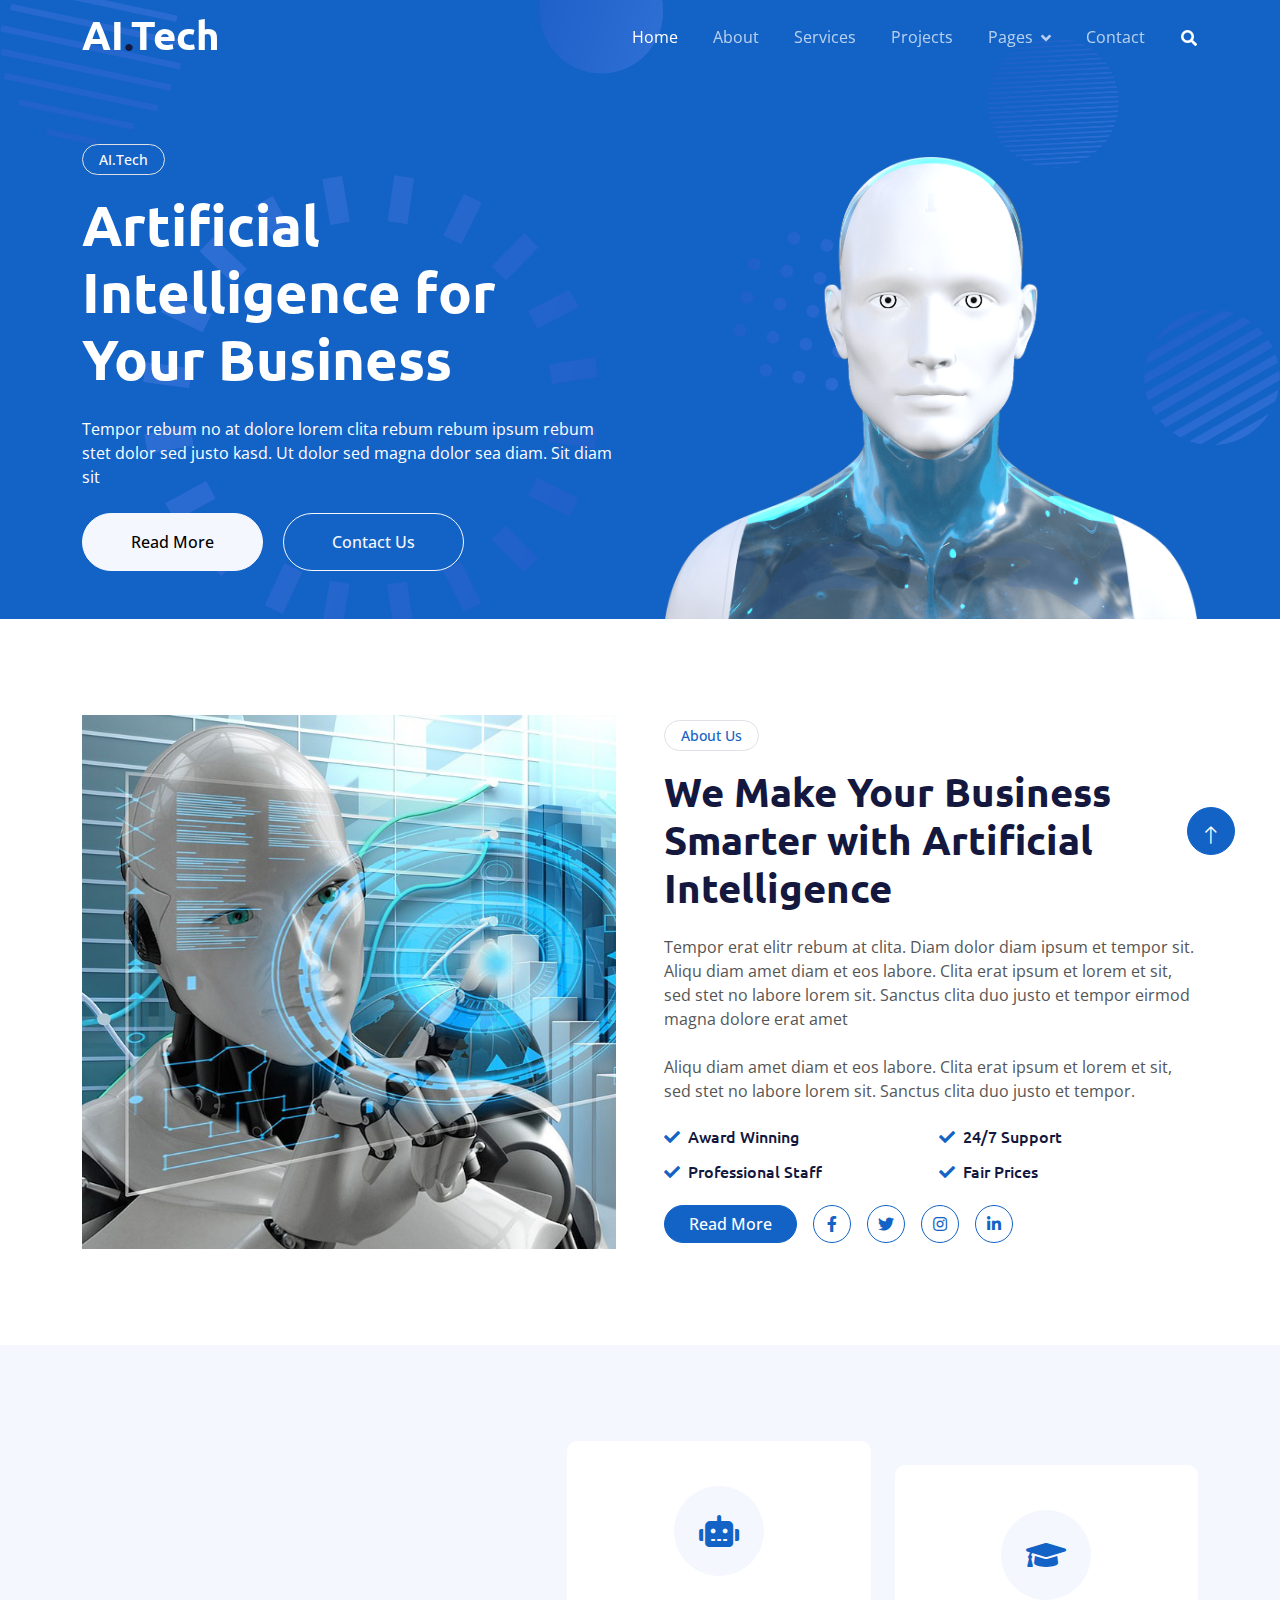
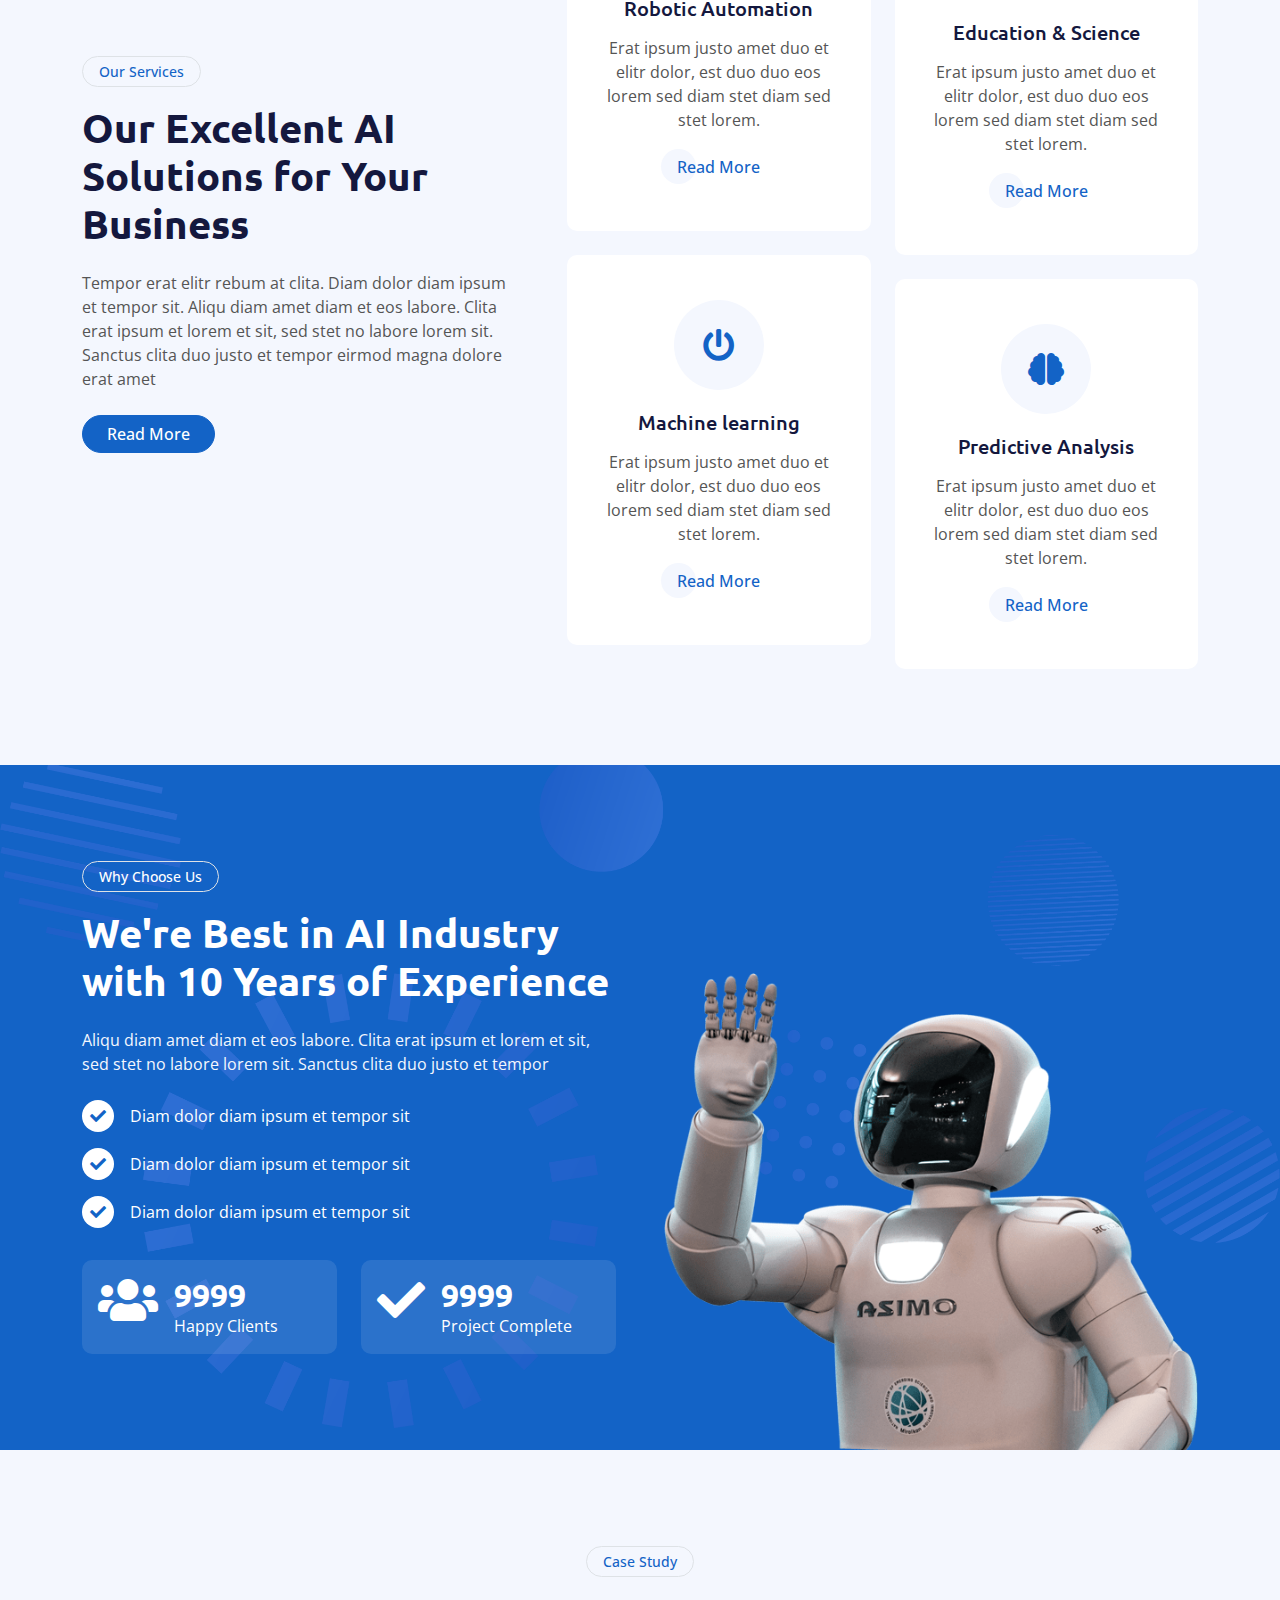
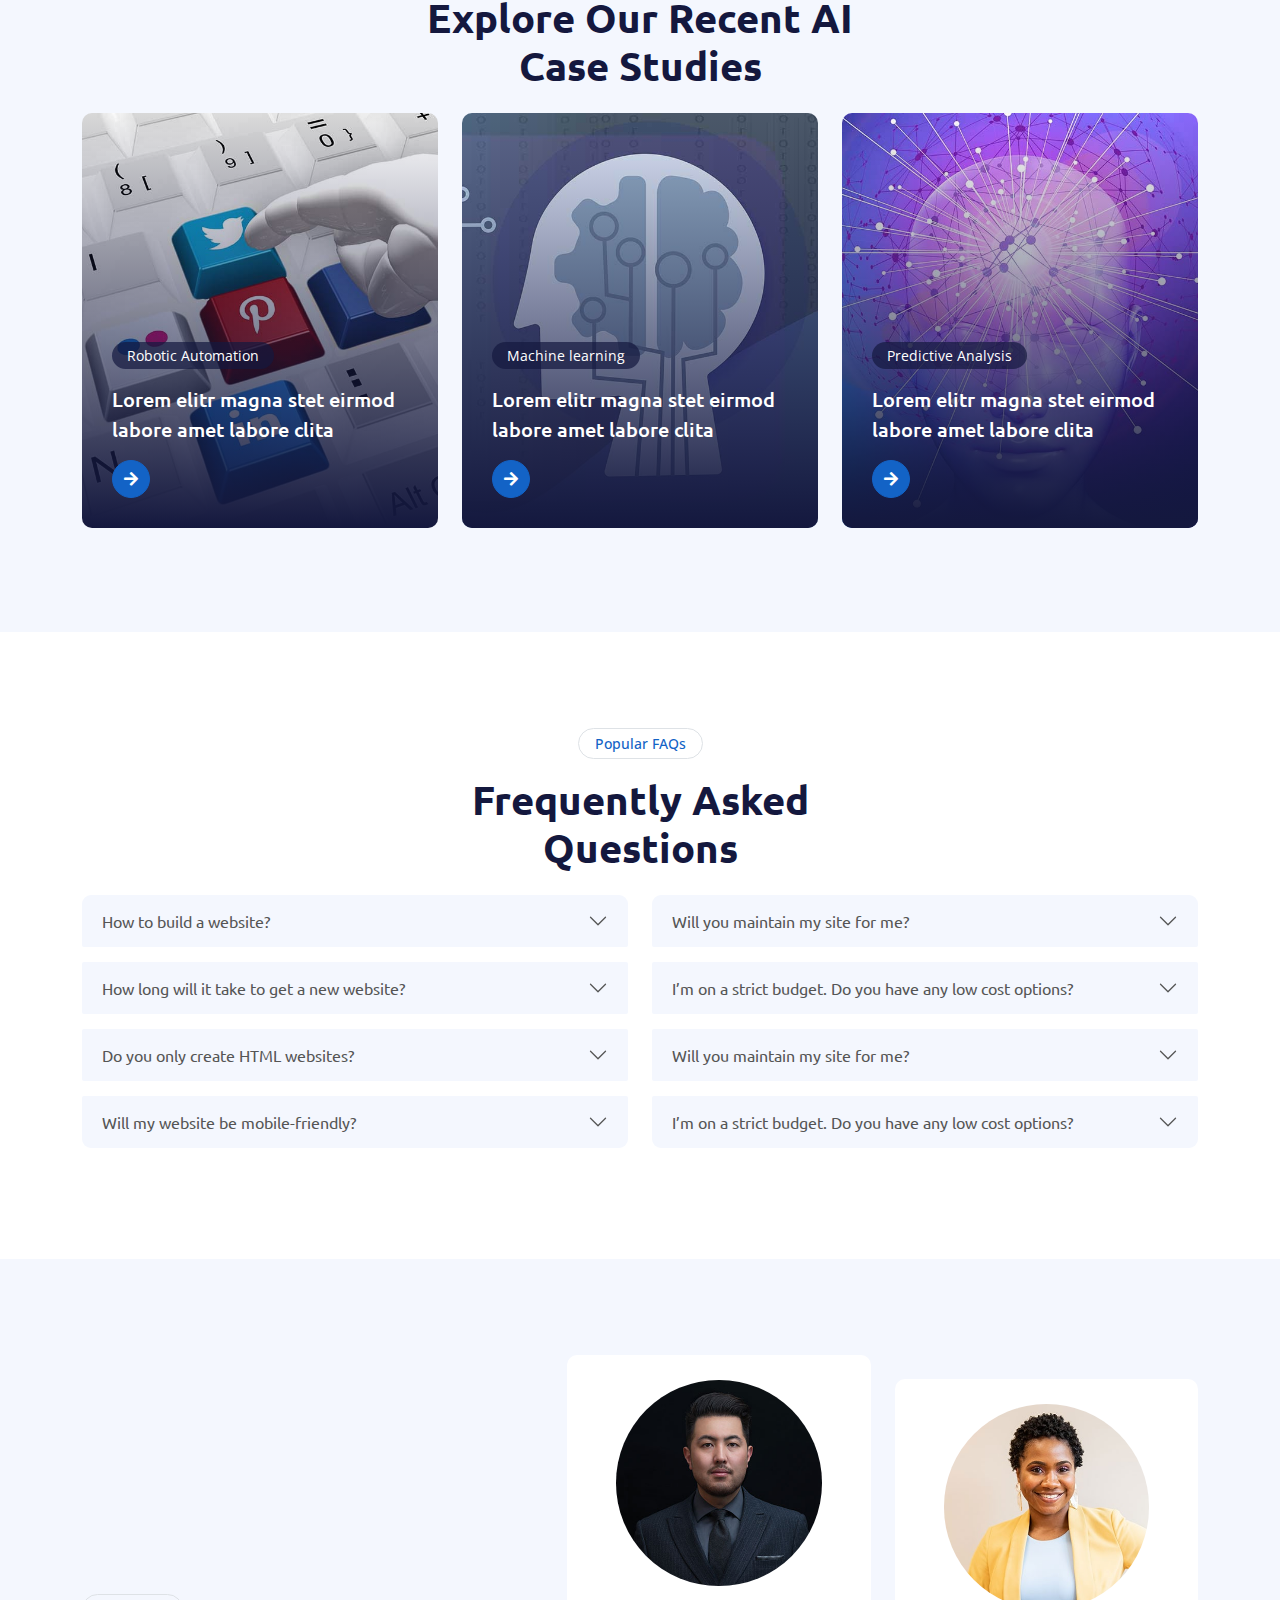
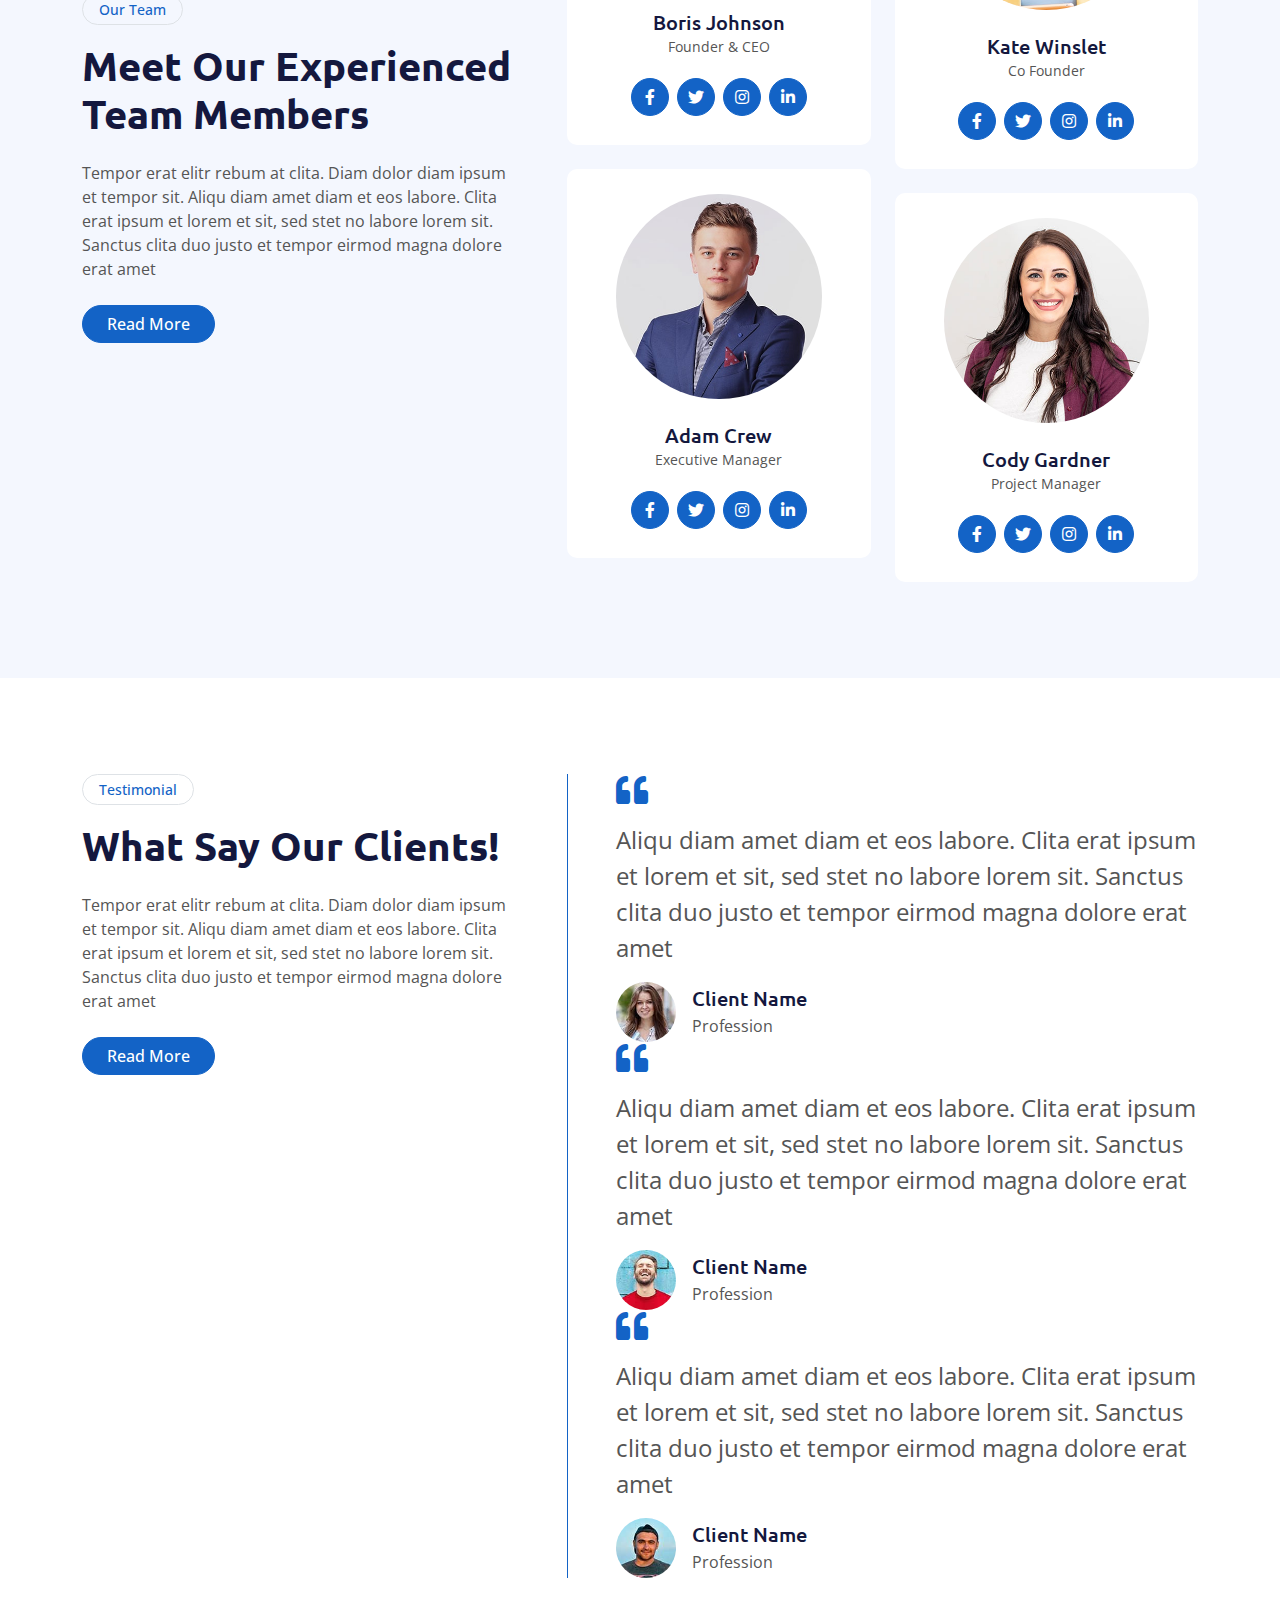
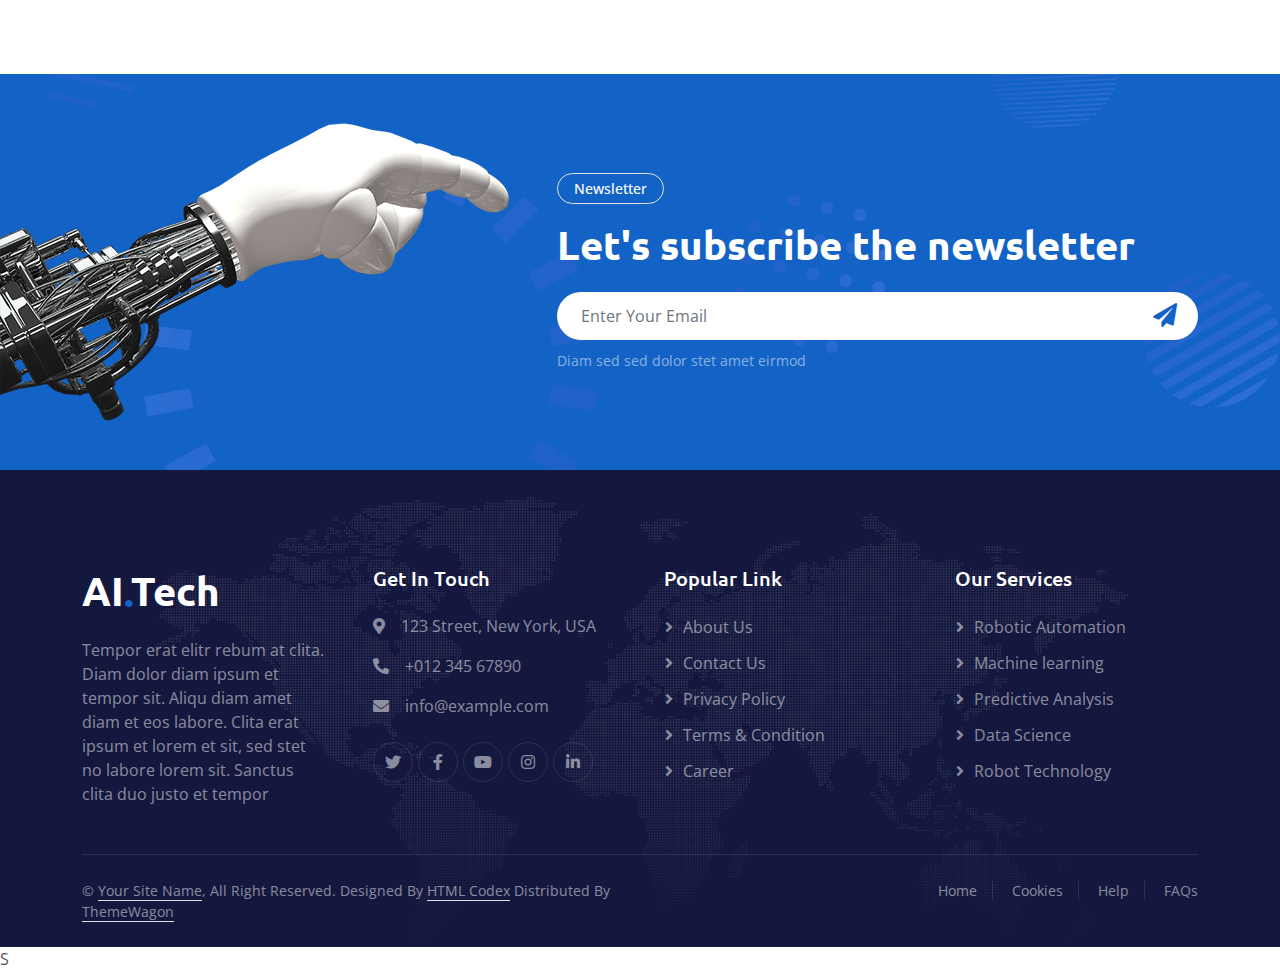
==== commit 695c1ea2: "Update index.html" ====
--- a/index.html
+++ b/index.html
@@ -34,14 +34,7 @@
 </head>
 
 <body>
-    <!-- Spinner Start -->
-    <div id="spinner"
-        class="show bg-white position-fixed translate-middle w-100 vh-100 top-50 start-50 d-flex align-items-center justify-content-center">
-        <div class="spinner-grow text-primary" style="width: 3rem; height: 3rem;" role="status">
-            <span class="sr-only">Loading...</span>
-        </div>
-    </div>
-    <!-- Spinner End -->
+
 
 
     <!-- Navbar Start -->
@@ -730,17 +723,9 @@
 
 
     
-    <!-- JavaScript Libraries -->
-    <script src="https://ajax.googleapis.com/ajax/libs/jquery/3.6.1/jquery.min.js"></script>
-    <script src="https://cdn.jsdelivr.net/npm/bootstrap@5.0.0/dist/js/bootstrap.bundle.min.js"></script>
-    <script src="lib/wow/wow.min.js"></script>
-    <script src="lib/easing/easing.min.js"></script>
-    <script src="lib/waypoints/waypoints.min.js"></script>
-    <script src="lib/counterup/counterup.min.js"></script>
-    <script src="lib/owlcarousel/owl.carousel.min.js"></script>
-
-    <!-- Template Javascript -->
+   
+
     <script src="js/main.js"></script>
 </body>
 
-</html>+</html>
